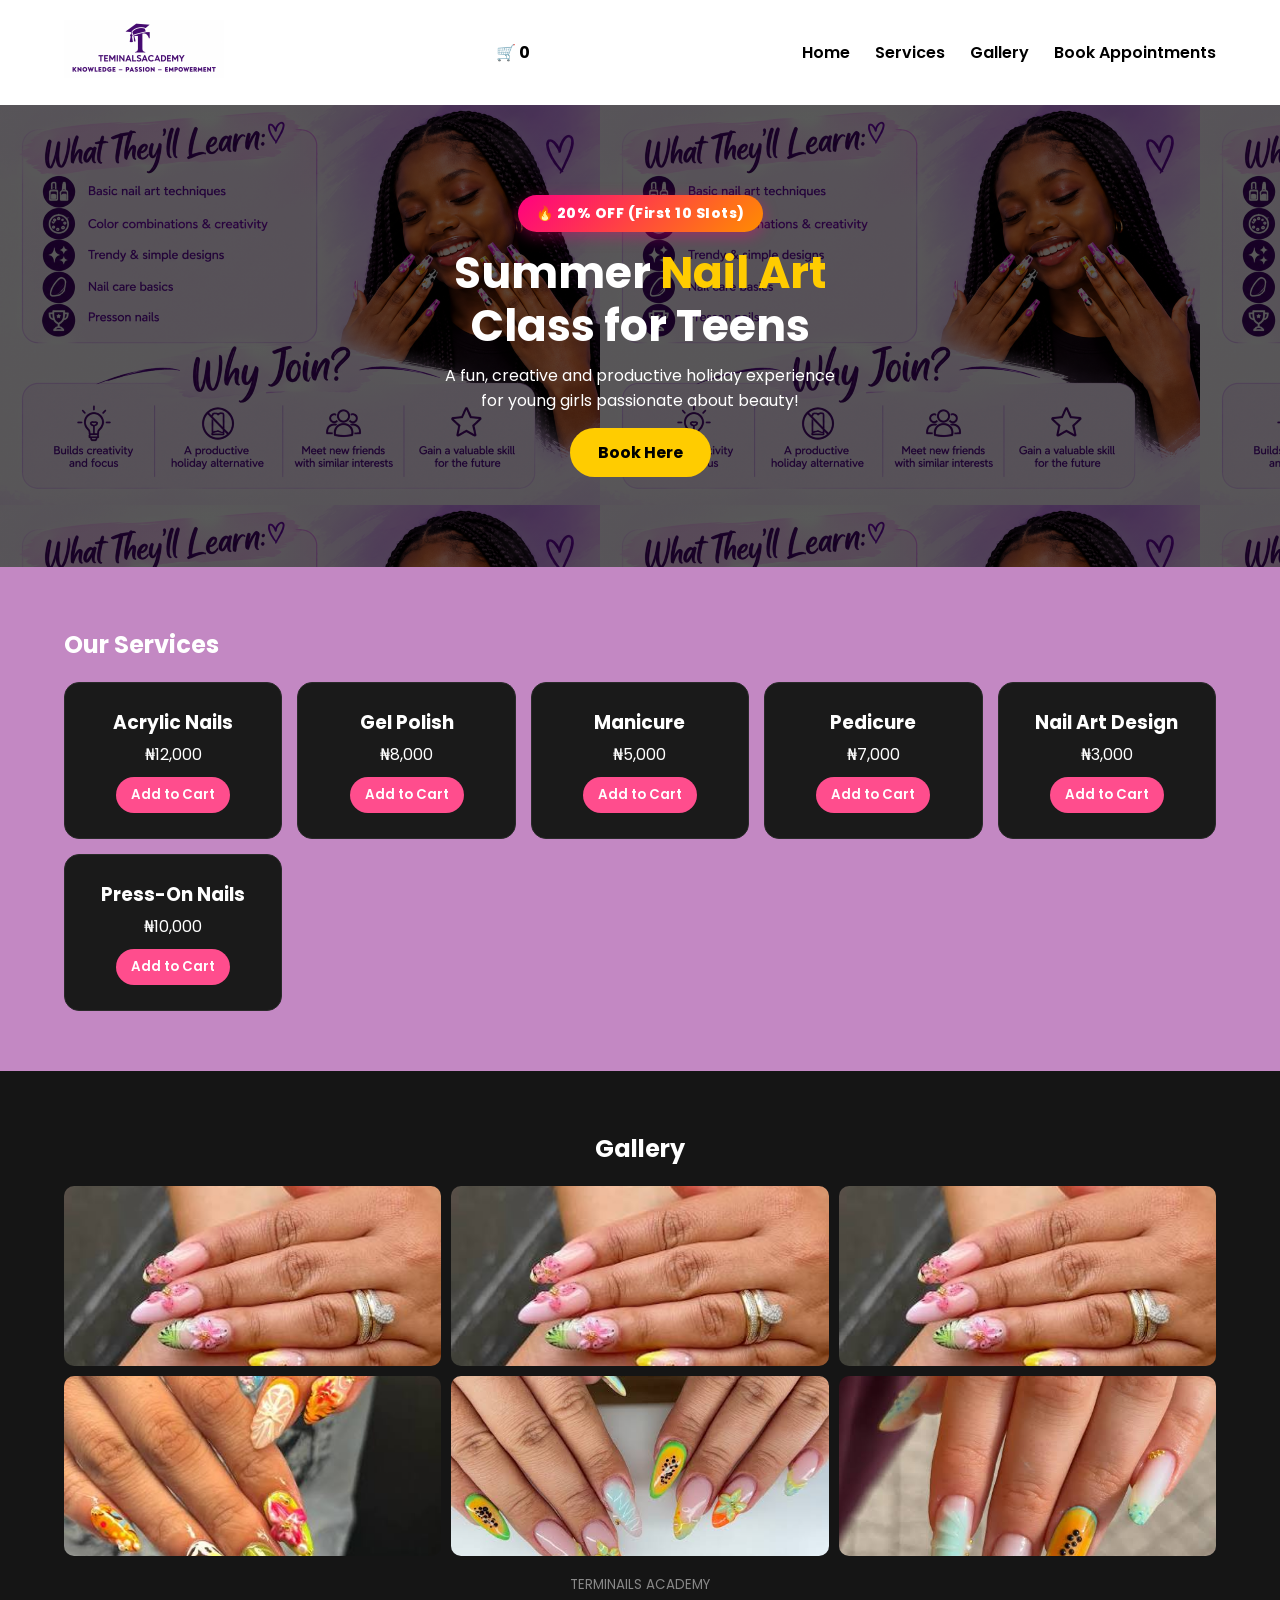
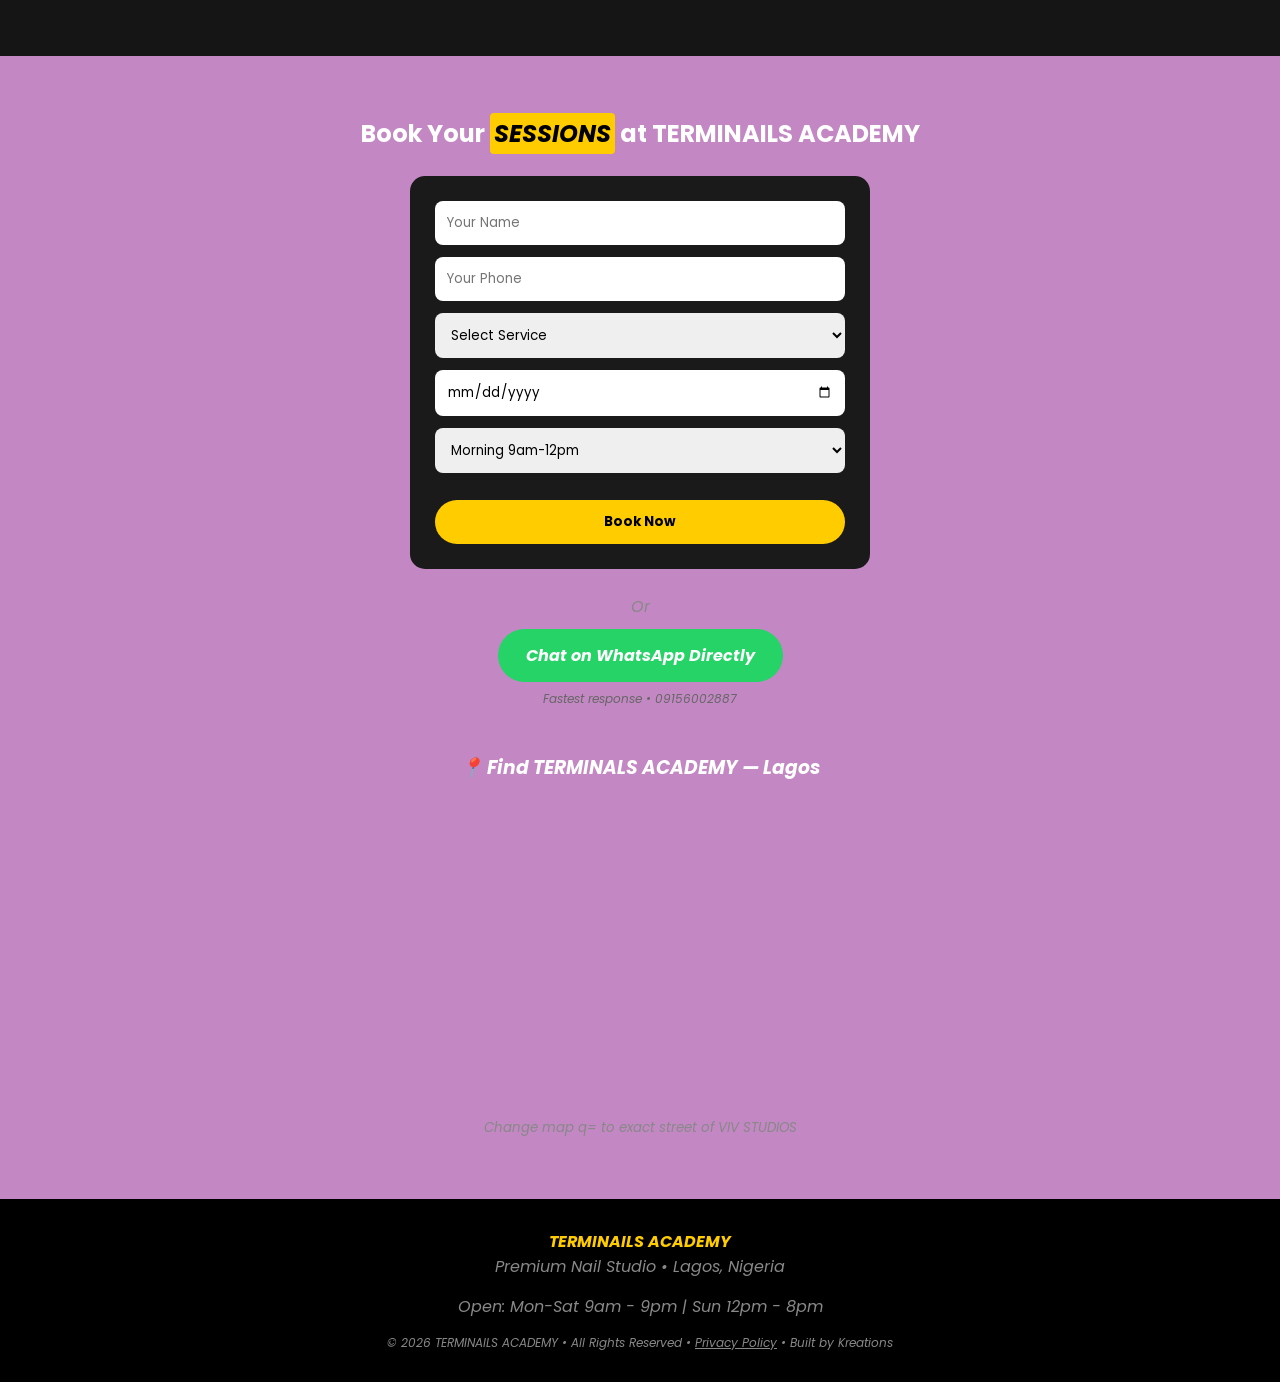
==== index.html @ fce52973 "First commit for termdesal" ====
<!DOCTYPE html>
<html lang="en">
<head>
<meta charset="UTF-8">
<meta name="viewport" content="width=device-width, initial-scale=1.0">
<title>TERMINAILS ACADEMY | Premium Nail Studio in Lagos</title>
<meta name="description" content="TERMINAILS ACADEMY - Premium nail services in Lagos. Book your session on WhatsApp now. 09156002887">
<link href="https://fonts.googleapis.com/css2?family=Poppins:wght@400;600;700&display=swap" rel="stylesheet">
<link rel="stylesheet" href="style.css">
</head>

<body>
  <nav>
  <div><img src="images/logo-160x58.png" alt=""></div>
  <div style="display:flex; align-items:center; gap:15px;">
    <div id="cart-icon" onclick="openCart()" style="cursor:pointer; color:#000; font-weight:700;">
      🛒 <span id="cart-count">0</span>
    </div>
    <div class="hamburger" onclick="toggleMenu()">☰</div>
  </div>
  <ul class="nav-links" id="navLinks">
    <li><a href="#home">Home</a></li>
    <li><a href="#services">Services</a></li>
    <li><a href="#gallery">Gallery</a></li>
    <li><a href="#book">Book Appointments</a></li>
  </ul>
</nav>

<div class="hero" id="home">
  <div class="discount-badge">
  🔥 20% OFF (First 10 Slots)
</div>
  <h1>Summer <span>Nail Art</span><br>Class for Teens</h1>
  <p>A fun, creative and productive holiday experience <br> for young girls passionate about beauty!</p>
  <a href="#book" class="btn">Book Here</a>
</div>

<section class="services" id="services">
  <h2>Our Services</h2>
  <div class="service-grid">

    <div class="card">
      <h3>Acrylic Nails</h3>
      <p>₦12,000</p>
      <button onclick="addToCart('Acrylic Nails', 12000)">Add to Cart</button>
    </div>

    <div class="card">
      <h3>Gel Polish</h3>
      <p>₦8,000</p>
      <button onclick="addToCart('Gel Polish', 8000)">Add to Cart</button>
    </div>

    <div class="card">
      <h3>Manicure</h3>
      <p>₦5,000</p>
      <button onclick="addToCart('Manicure', 5000)">Add to Cart</button>
    </div>

    <div class="card">
      <h3>Pedicure</h3>
      <p>₦7,000</p>
      <button onclick="addToCart('Pedicure', 7000)">Add to Cart</button>
    </div>

    <div class="card">
      <h3>Nail Art Design</h3>
      <p>₦3,000</p>
      <button onclick="addToCart('Nail Art', 3000)">Add to Cart</button>
    </div>

    <div class="card">
      <h3>Press-On Nails</h3>
      <p>₦10,000</p>
      <button onclick="addToCart('Press-On Nails', 10000)">Add to Cart</button>
    </div>

  </div>
</section>

<!-- CART POPUP -->
<div id="cart-popup">
  <div class="cart-box">
    <h3>🛒 Your Booking</h3>
    <div id="cart-items"></div>
    <hr>
    <p><strong>Total: ₦<span id="cart-total">0</span></strong></p>
    <button class="checkout-btn" onclick="checkout()">Checkout on WhatsApp</button>
    <button class="close-btn" onclick="closeCart()">Continue Shopping</button>
  </div>
</div>



<section id="gallery" style="background:#151515">
  <h2 style="text-align:center">Gallery</h2>
  <div class="gallery" style="margin-top:20px">
    <img src="images/images (3).jpeg" alt="cut">
    <img src="images/images (3).jpeg" alt="cut">
    <img src="images/images (3).jpeg" alt="cut">
    <img src="images/images (4).jpeg" alt="cut">
    <img src="images/images (5).jpeg" alt="cut">
    <img src="images/images (6).jpeg" alt="cut">
  </div>
  <p style="text-align:center;margin-top:15px;color:#888"><small>TERMINAILS ACADEMY</small></p>
</section>

<section id="book">
  <h2 style="text-align:center">Book Your <span>SESSIONS</span> at TERMINAILS ACADEMY</h2><i>
  <form id="bookingForm" action="https://formspree.io/f/mrpbqwgw" method="POST">
 <input type="text" name="name" id="name" placeholder="Your Name" required>
 <input type="tel" name="phone" id="phone" placeholder="Your Phone" required>
 <select name="service" id="service" required>
  <option value="">Select Service</option>
  <option>Simple  Design- ₦5000</option>
  <option>Nail Care- ₦4000</option>
  <option>Press-on Nails - ₦6000</option>
  <option>Complete Package - ₦8000</option>
 </select>
 <input type="date" name="date" id="date" required>
 <select name="time" id="time">
  <option>Morning 9am-12pm</option>
  <option>Afternoon 12pm-4pm</option>
  <option>Evening 4pm-9pm</option>
 </select>

 <!-- Formspree helpers -->
 <input type="hidden" name="_subject" value="New VIV STUDIOS Booking!">
 <input type="text" name="_gotcha" style="display:none">

 <button class="btn" type="submit" id="bookBtn">Book Now</button>
 <p id="formStatus" style="text-align:center;margin-top:10px;display:none"></p>
</form>

<div style="text-align:center; margin-top:20px">
  <p style="color:#888; margin-bottom:10px">Or</p>
  <a id="waDirect" href="https://wa.me/2349156002887?text=Hi%20TERMINAILS%20ACADEMY!%20I%20want%20to%20book%20a%20nail%20session"
    target="_blank"
    style="display:inline-block; background:#25D366; color:#fff; padding:14px 28px; border-radius:30px; font-weight:700; text-decoration:none;">
    Chat on WhatsApp Directly
  </a>
  <p style="color:#666; font-size:12px; margin-top:8px">Fastest response • 09156002887</p>
</div>

  <div style="margin-top:45px">
  <h3 style="text-align:center;margin-bottom:15px">📍 Find TERMINALS ACADEMY — Lagos</h3>
  <iframe src="https://maps.google.com/maps?q=Lagos%20Nigeria&t=&z=13&ie=UTF8&iwloc=&output=embed" width="100%" height="300" style="border:0;border-radius:15px" loading="lazy"></iframe>
  <p style="text-align:center;margin-top:10px;color:#888"><small>Change map q= to exact street of VIV STUDIOS</small></p>
  </div>
</section>

<footer>
  <p style="color:#ffcc00;font-weight:700">TERMINAILS ACADEMY</p>
  <p>Premium Nail Studio • Lagos, Nigeria</p>
  <p style="margin-top:15px">Open: Mon-Sat 9am - 9pm | Sun 12pm - 8pm</p>
  <p style="margin-top:15px;font-size:12px">
© <span id="year"></span> TERMINAILS ACADEMY • All Rights Reserved • 
<a href="#" style="color:#888">Privacy Policy</a> • Built by Kreations
</p>
</footer>


<script>
function toggleMenu(){
  document.getElementById('navLinks').classList.toggle('active');
}
document.querySelectorAll('.nav-links a').forEach(link => {
  link.addEventListener('click', () => {
    document.getElementById('navLinks').classList.remove('active');
  });
});

// YEAR
document.getElementById('year').textContent = new Date().getFullYear();

// FORM
const bookingForm = document.getElementById('bookingForm');
const status = document.getElementById('formStatus');
if(bookingForm){
  bookingForm.addEventListener("submit", async (e) => {
   e.preventDefault();
   let btn = document.getElementById('bookBtn');
   btn.textContent = "Sending...";
   btn.disabled = true;
   status.style.display = "block";
   status.textContent = "Sending your booking...";
   try {
    let data = new FormData(bookingForm);
    let res = await fetch(bookingForm.action, {method:'POST', body:data, headers:{'Accept':'application/json'}});
     if(res.ok){
       status.style.color = "#00ff88";
       status.textContent = "✅ Booking sent! We will contact you shortly.";
      bookingForm.reset();
     } else {
       status.style.color = "red";
       status.textContent = "❌ Oops, failed. WhatsApp us: 09156002887";
     }
   } catch(err) {
     status.style.color = "red";
     status.textContent = "❌ Network error. WhatsApp us: 09156002887";
   }
   btn.textContent = "Book Now";
   btn.disabled = false;
  });
}

// WA SMART BTN
document.getElementById('waDirect')?.addEventListener('click', function(){
  let name = document.getElementById('name')?.value || "Someone";
  let service = document.getElementById('service')?.value || "nail session";
  let date = document.getElementById('date')?.value || "";
  let text = `Hi TERMINAILS ACADEMY! I'm ${name}, I want to book ${service} ${date? 'on '+date : ''}`;
  this.href = `https://wa.me/2349156002887?text=${encodeURIComponent(text)}`;
});

// CART - FIXED
let cart = JSON.parse(localStorage.getItem('cart')) || [];

function addToCart(name, price) {
  let existing = cart.find(item => item.name === name);
  if (existing) existing.qty += 1;
  else cart.push({name, price, qty: 1});
  localStorage.setItem('cart', JSON.stringify(cart));
  updateCart();
  openCart();
}

function updateCart() {
  const countEl = document.getElementById('cart-count');
  const itemsEl = document.getElementById('cart-items');
  const totalEl = document.getElementById('cart-total');
  let totalCount = cart.reduce((sum, item) => sum + item.qty, 0);
  if(countEl) countEl.innerText = totalCount;
  let total = 0;
  let html = "";
  cart.forEach((item, index) => {
    total += item.price * item.qty;
    html += `<p style="color:#000; display:flex; justify-content:space-between; margin:10px 0;">
      <span>${item.name} (₦${item.price})</span>
      <span>
        <button onclick="changeQty(${index}, -1)">-</button> ${item.qty} <button onclick="changeQty(${index}, 1)">+</button>
        <button onclick="removeItem(${index})" style="margin-left:8px;background:red;color:white;border:none;padding:2px 8px;border-radius:10px;">x</button>
      </span></p>`;
  });
  if(itemsEl) itemsEl.innerHTML = html || "<p style='color:#888'>Cart empty</p>";
  if(totalEl) totalEl.innerText = total.toLocaleString();
}

function changeQty(i, delta){
  cart[i].qty += delta;
  if(cart[i].qty <= 0) cart.splice(i,1);
  localStorage.setItem('cart', JSON.stringify(cart));
  updateCart();
}
function removeItem(i){
  cart.splice(i,1);
  localStorage.setItem('cart', JSON.stringify(cart));
  updateCart();
}
function openCart(){
  document.getElementById('cart-popup').style.display = 'flex'; // FIXED ID
}
function closeCart(){
  document.getElementById('cart-popup').style.display = 'none';
}
function checkout(){
  if(cart.length === 0) return alert("Cart empty");
  let msg = "Hi TERMINAILS ACADEMY! I want to book:\n";
  cart.forEach(item => { msg += `- ${item.name} x${item.qty} = ₦${item.price*item.qty}\n`; });
  let total = cart.reduce((s,i)=> s + i.price*i.qty, 0);
  msg += `\nTotal: ₦${total}\nPlease confirm availability.`;
  window.open(`https://wa.me/2349156002887?text=${encodeURIComponent(msg)}`, '_blank');
}

updateCart(); // load on start

// Close cart if click outside
document.getElementById('cart-popup')?.addEventListener('click', (e)=>{
  if(e.target.id === 'cart-popup') closeCart();
});
</script>
</body>
</html>
---- style.css ----
*{
  margin:0; padding:0; box-sizing:border-box;
  font-family:'Poppins',sans-serif;
}
body{
  background:#0f0f0f; /* clean luxury black, not purple */
  color:#fff;
}
nav{
  display:flex; justify-content:space-between; align-items:center;
  padding:20px 5%; background:#fff;
  position:sticky; top:0; z-index:100;
}
.nav-links{
  display:flex; gap:25px; list-style:none;
}
.nav-links a{ color:#000; text-decoration:none; font-weight:600; }
.hamburger{ display:none; font-size:28px; cursor:pointer; color:#000; }

.hero{
  padding:90px 5%; text-align:center;
  background:linear-gradient(rgba(0,0,0,.65),rgba(0,0,0,.65)),url('images/background-600.png') center;
}
.hero h1{ font-size:44px; line-height:1.2; margin-bottom:10px; }
.hero span{ color:#ffcc00; }
.btn{
  background:#ffcc00; color:#000; padding:12px 28px;
  border:none; border-radius:30px; font-weight:700; cursor:pointer;
  display:inline-block; margin-top:15px; text-decoration:none;
}
section{ padding:60px 5%; }

.service-grid{ 
  display:grid; grid-template-columns:repeat(auto-fit,minmax(200px,1fr)); 
  gap:15px; margin-top:20px;
}
.card{
  background:#1a1a1a; padding:25px; border-radius:15px;
  text-align:center; border:1px solid #2a2a2a;
}
.card h3{ margin-bottom:5px; }
.card button{
  background:#ff4d8d; color:white; border:none;
  padding:8px 15px; border-radius:20px; cursor:pointer; margin-top:10px; font-weight:600;
}

.gallery{
  display:grid; grid-template-columns:repeat(3,1fr); gap:10px; margin-top:20px;
}
.gallery img{ width:100%; height:180px; object-fit:cover; border-radius:10px; }

#book h2 span{ font-style:italic; background:#ffcc00; color:#000; padding:4px 8px; border-radius:4px; }
form{
  display:flex; flex-direction:column; gap:12px;
  max-width:460px; margin:25px auto;
  background:#1a1a1a; padding:25px; border-radius:15px;
}
input,select{ padding:12px; border-radius:8px; border:none; outline:none; }

footer{ background:#000; text-align:center; padding:30px; color:#888; }

.discount-badge{
  display:inline-block; background:linear-gradient(135deg,#ff0080,#ff8c00);
  color:#fff; padding:8px 18px; border-radius:30px; font-weight:800; font-size:14px;
  margin-bottom:15px; animation:pulse 1.5s infinite;
  box-shadow:0 4px 15px rgba(255,0,128,0.4);
}
@keyframes pulse{ 0%{transform:scale(1)} 50%{transform:scale(1.07)} 100%{transform:scale(1)} }

/* CART - SINGLE DEFINITION */
#cart-popup{
  display:none; position:fixed; top:0; left:0; width:100%; height:100%;
  background:rgba(0,0,0,0.6); z-index:9999;
  justify-content:center; align-items:center;
}
.cart-box{
  background:#fff; padding:25px; border-radius:15px; width:90%; max-width:400px; color:#000;
}
.checkout-btn{ width:100%; background:#25D366; color:white; border:none; padding:12px; border-radius:8px; margin-top:10px; font-weight:700; cursor:pointer; }
.close-btn{ width:100%; background:#ddd; border:none; padding:10px; border-radius:8px; margin-top:8px; cursor:pointer; }

@media(max-width:768px){
  .nav-links{
    display:none; flex-direction:column; position:absolute; top:70px; right:5%;
    background:#111; padding:20px; border-radius:12px; width:200px;
    box-shadow:0 10px 30px rgba(0,0,0,.5)
  }
  .nav-links.active{ display:flex; }
  .nav-links a{ color:white; }
  .hamburger{ display:block; }
  .gallery{ grid-template-columns:repeat(2,1fr); }
  .hero{ background:linear-gradient(rgba(0,0,0,.75),rgba(0,0,0,.75)), url('images/background-200.png') center/cover; }
  .hero h1{ font-size:32px; }
  .hero p{ font-size:12px; }
}*{
  margin:0;
  padding:0;
  box-sizing:border-box;
  font-family:'Poppins',sans-serif;
}

body{
  background: rgba(128, 0, 128, 0.466);
  color:#fff;
}

nav{
  display:flex;
  justify-content:space-between;
  align-items:center;padding:20px 5%;
  background:#fff;
  position:sticky;top:0;
  z-index:100;
}

nav a{
  color: #000;

}

.logo{
  font-weight:700;
  font-size:22px;
  color:#ffcc00;
  letter-spacing:1px;
}

.nav-links{
  display:flex;
  gap:25px;
  list-style:none;
}
.nav-links a{
  color:#000;
  text-decoration:none;
}

.hamburger{
  display:none;
  font-size:28px;
  cursor:pointer;
}

.hero{
  padding:90px 5%;
  text-align:center;
  background:linear-gradient(rgba(0,0,0,.65),rgba(0,0,0,.65)),url('images/background-600.png');
}

.hero h1{
  font-size:44px;
  margin-bottom:10px;
  line-height:1.2;
}

.hero span{
  color:#ffcc00;
}

.btn{
  background:#ffcc00;
  color:#000;padding:12px 28px;
  border:none;border-radius:30px;
  font-weight:700;cursor:pointer;
  text-decoration:none;display:inline-block;
  margin-top:15px;
}

section{
  padding:60px 5%;
}

.grid{
  display:grid;
  grid-template-columns:repeat(auto-fit,minmax(240px,1fr));
  gap:20px;
  margin-top:20px;
}

.card{
  background:#1a1a1a;
  padding:25px;border-radius:15px;
  text-align:center;
  border:1px solid #2a2a2a;
}

.card h3{
  margin-bottom:5px;
}

.gallery{
  display:grid;
  grid-template-columns:repeat(3,1fr);gap:10px;
}

.gallery img{
  width:100%;
  height:180px;
  object-fit:cover;
  border-radius:10px;
}

#book h2 span{
  font-style: italic;
  background: #ffcc00;
  padding: 4px;
  border-radius: 4px;
}

form{
  display:flex;
  flex-direction:column;
  gap:12px;max-width:460px;
  margin:25px auto;
  background:#1a1a1a;
  padding:25px;
  border-radius:15px;
}

input,select{
  padding:12px;
  border-radius:8px;
  border:none;outline:none;
}

footer{
  background:#000;
  text-align:center;
  padding:30px;color:#888;
}

@media(max-width:768px){
  .nav-links{
    display:none;
    flex-direction:column;
    position:absolute;
    top:70px;
    right:5%;
    background:#111;
    padding:20px;
    border-radius:12px;
    width:200px;
    box-shadow:0 10px 30px rgba(0,0,0,.5)}
    .nav-links.active{
      display:flex;
    }
    .nav-links a{
      color: white;
    }
    .hamburger{
      display:block;
      color: black;
    }
    .gallery{
      grid-template-columns:repeat(2,1fr);
    }
    .hero{
      background: linear-gradient(rgba(0,0,0,.75),rgba(0,0,0,.75)), url(images/background-200.png);
    } 
    .hero h1{
      font-size:32px;
    }
    .hero p{
      font-size: 12px;
    }
  }

  .discount-badge {
  display: inline-block;
  background: linear-gradient(135deg, #ff0080, #ff8c00);
  color: #fff;
  padding: 8px 18px;
  border-radius: 30px;
  font-weight: 800;
  font-size: 14px;
  letter-spacing: 0.5px;
  margin-bottom: 15px;
  animation: pulse 1.5s infinite;
  box-shadow: 0 4px 15px rgba(255,0,128,0.4);
}

@keyframes pulse {
  0% { transform: scale(1); }
  50% { transform: scale(1.07); }
  100% { transform: scale(1); }
}
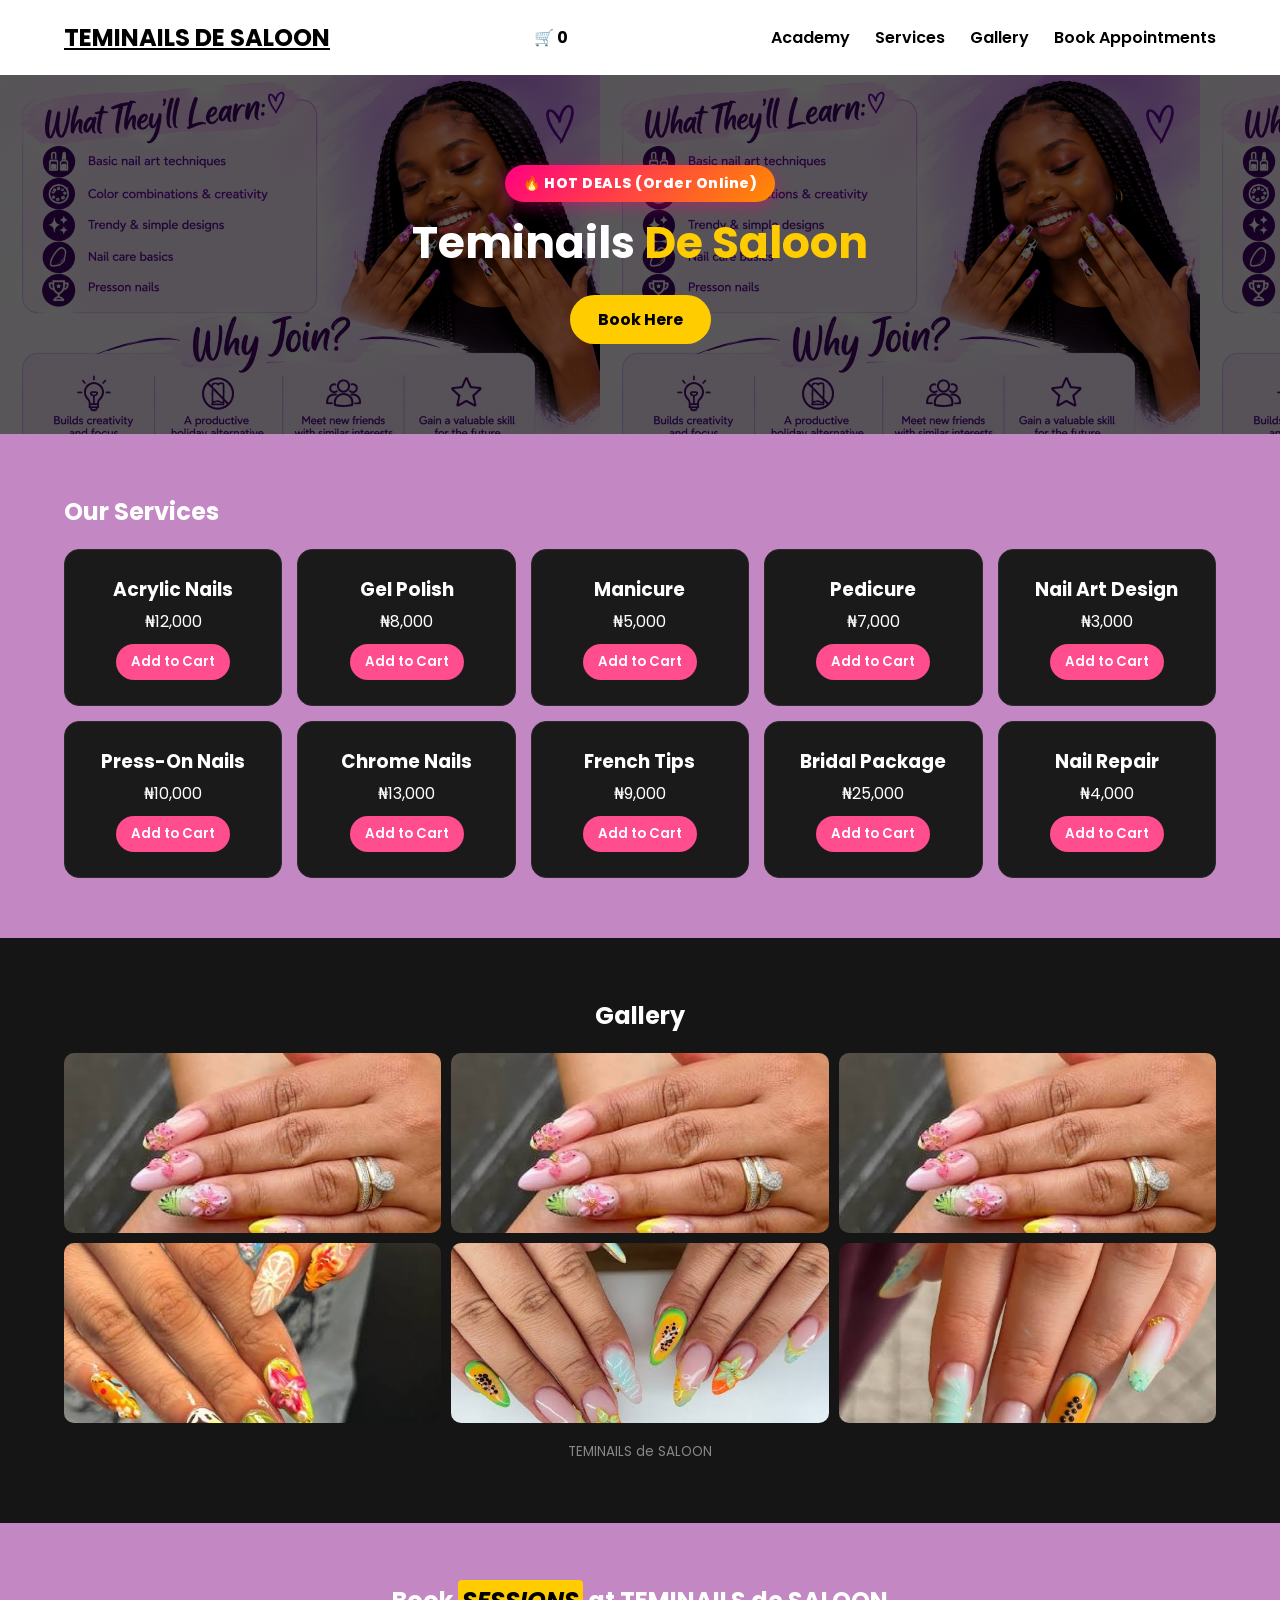
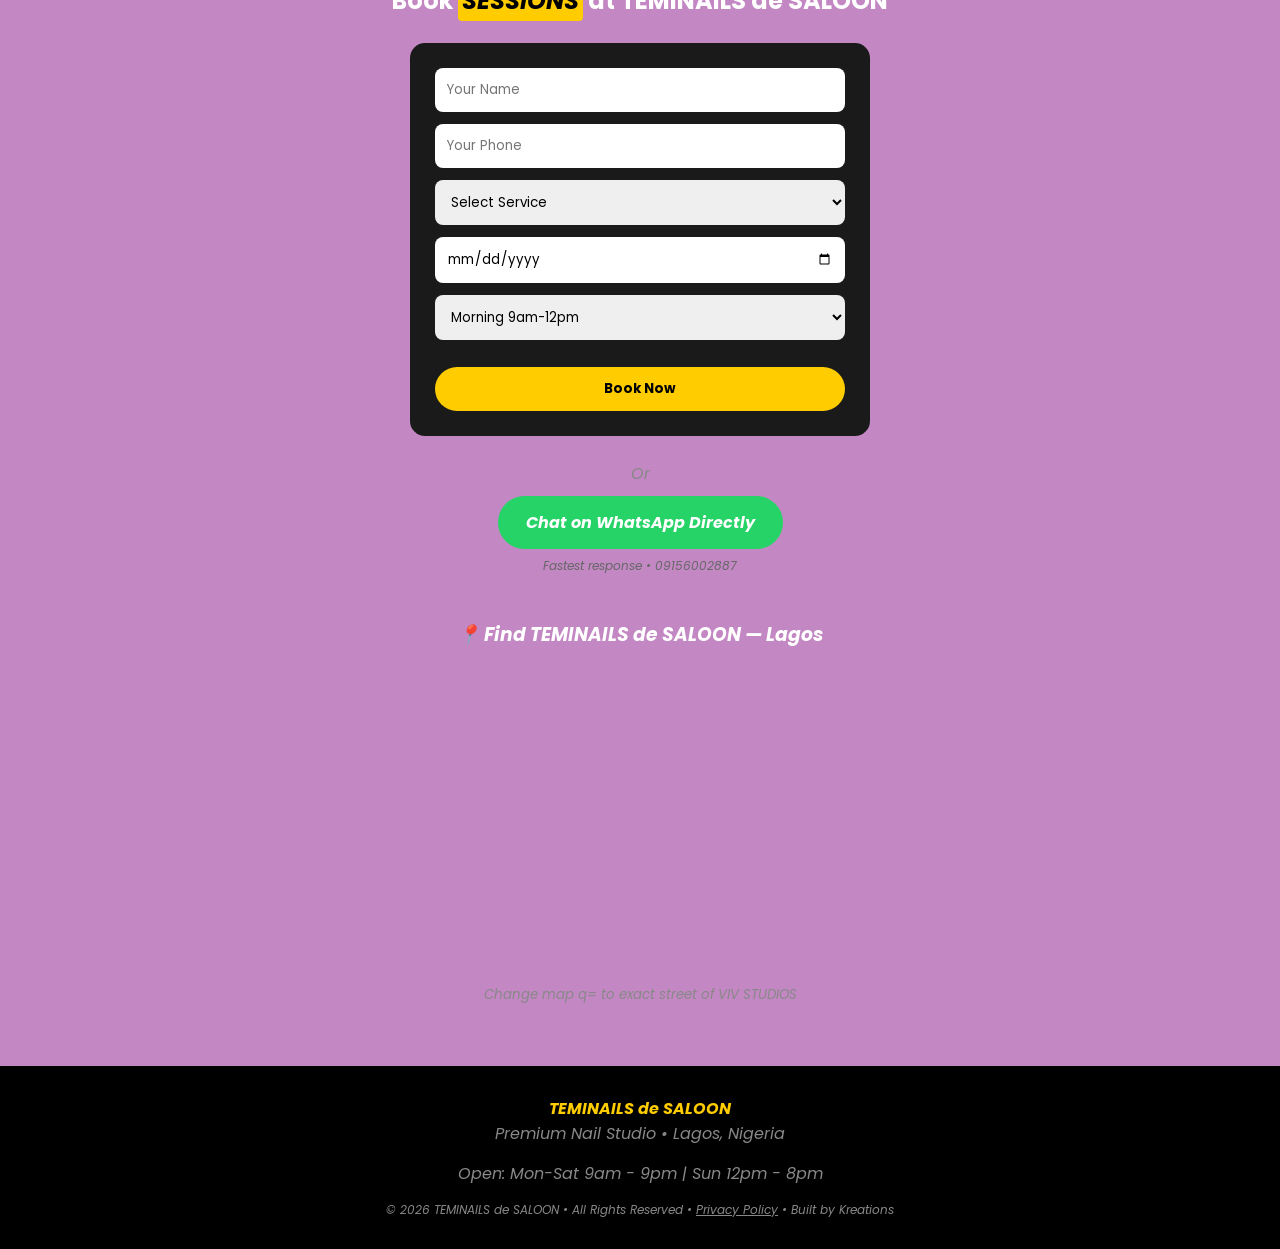
==== commit 13e7f6b3: "fix cart bug and rename to teminails and fix service grid" ====
--- a/index.html
+++ b/index.html
@@ -1,84 +1,55 @@
 <!DOCTYPE html>
 <html lang="en">
 <head>
-<meta charset="UTF-8">
-<meta name="viewport" content="width=device-width, initial-scale=1.0">
-<title>TERMINAILS ACADEMY | Premium Nail Studio in Lagos</title>
-<meta name="description" content="TERMINAILS ACADEMY - Premium nail services in Lagos. Book your session on WhatsApp now. 09156002887">
-<link href="https://fonts.googleapis.com/css2?family=Poppins:wght@400;600;700&display=swap" rel="stylesheet">
-<link rel="stylesheet" href="style.css">
+  <meta charset="UTF-8">
+  <meta name="viewport" content="width=device-width, initial-scale=1.0">
+  <title>Teminails de Saloon</title>
+  <meta name="description" content="TEMINAILS de SALOON - Premium nail services in Lagos. Book your session on WhatsApp now">
+  <link rel="stylesheet" href="style.css">
+  <link href="https://fonts.googleapis.com/css2?family=Poppins:wght@400;600;700&display=swap" rel="stylesheet">
 </head>
-
 <body>
   <nav>
-  <div><img src="images/logo-160x58.png" alt=""></div>
-  <div style="display:flex; align-items:center; gap:15px;">
-    <div id="cart-icon" onclick="openCart()" style="cursor:pointer; color:#000; font-weight:700;">
-      🛒 <span id="cart-count">0</span>
+    <div><a href="index.html"><h2>TEMINAILS DE SALOON</h2></a></div>
+    <div style="display:flex; align-items:center; gap:15px;">
+      <div id="cart-icon" onclick="openCart()" style="cursor:pointer; color:#000; font-weight:700;">
+        🛒 <span id="cart-count">0</span>
+      </div>
+      <div class="hamburger" onclick="toggleMenu()">☰</div>
     </div>
-    <div class="hamburger" onclick="toggleMenu()">☰</div>
-  </div>
-  <ul class="nav-links" id="navLinks">
-    <li><a href="#home">Home</a></li>
-    <li><a href="#services">Services</a></li>
-    <li><a href="#gallery">Gallery</a></li>
-    <li><a href="#book">Book Appointments</a></li>
-  </ul>
-</nav>
-
-<div class="hero" id="home">
-  <div class="discount-badge">
-  🔥 20% OFF (First 10 Slots)
-</div>
-  <h1>Summer <span>Nail Art</span><br>Class for Teens</h1>
-  <p>A fun, creative and productive holiday experience <br> for young girls passionate about beauty!</p>
-  <a href="#book" class="btn">Book Here</a>
-</div>
+    <ul class="nav-links" id="navLinks">
+      <li><a href="academy.html">Academy</a></li>
+      <li><a href="#services">Services</a></li>
+      <li><a href="#gallery">Gallery</a></li>
+      <li><a href="#book">Book Appointments</a></li>
+    </ul>
+  </nav>
+
+  <div class="hero" id="home">
+    <div class="discount-badge">
+      🔥 HOT DEALS (Order Online)
+    </div>
+    <h1>Teminails <span>De Saloon</span></h1>
+    <!-- <p>Lorem ipsum dolor sit amet consectetur adipisicing elit. Porro, a culpa dolorem non ea accusantium iusto consequuntur molestiae, eligendi quos dolor mollitia incidunt numquam esse totam suscipit voluptatum dicta vel.</p> -->
+    <a href="#book" class="btn">Book Here</a>
+  </div>
 
 <section class="services" id="services">
   <h2>Our Services</h2>
-  <div class="service-grid">
-
-    <div class="card">
-      <h3>Acrylic Nails</h3>
-      <p>₦12,000</p>
-      <button onclick="addToCart('Acrylic Nails', 12000)">Add to Cart</button>
+    <div class="service-grid">
+        <div class="card"><h3>Acrylic Nails</h3><p>₦12,000</p><button onclick="addToCart('Acrylic Nails', 12000)">Add to Cart</button></div>
+        <div class="card"><h3>Gel Polish</h3><p>₦8,000</p><button onclick="addToCart('Gel Polish', 8000)">Add to Cart</button></div>
+        <div class="card"><h3>Manicure</h3><p>₦5,000</p><button onclick="addToCart('Manicure', 5000)">Add to Cart</button></div>
+        <div class="card"><h3>Pedicure</h3><p>₦7,000</p><button onclick="addToCart('Pedicure', 7000)">Add to Cart</button></div>
+        <div class="card"><h3>Nail Art Design</h3><p>₦3,000</p><button onclick="addToCart('Nail Art Design', 3000)">Add to Cart</button></div>
+        <div class="card"><h3>Press-On Nails</h3><p>₦10,000</p><button onclick="addToCart('Press-On Nails', 10000)">Add to Cart</button></div>
+        <div class="card"><h3>Chrome Nails</h3><p>₦13,000</p><button onclick="addToCart('Chrome Nails', 13000)">Add to Cart</button></div>
+        <div class="card"><h3>French Tips</h3><p>₦9,000</p><button onclick="addToCart('French Tips', 9000)">Add to Cart</button></div>
+        <div class="card"><h3>Bridal Package</h3><p>₦25,000</p><button onclick="addToCart('Bridal Package', 25000)">Add to Cart</button></div>
+        <div class="card"><h3>Nail Repair</h3><p>₦4,000</p><button onclick="addToCart('Nail Repair', 4000)">Add to Cart</button></div>
     </div>
-
-    <div class="card">
-      <h3>Gel Polish</h3>
-      <p>₦8,000</p>
-      <button onclick="addToCart('Gel Polish', 8000)">Add to Cart</button>
-    </div>
-
-    <div class="card">
-      <h3>Manicure</h3>
-      <p>₦5,000</p>
-      <button onclick="addToCart('Manicure', 5000)">Add to Cart</button>
-    </div>
-
-    <div class="card">
-      <h3>Pedicure</h3>
-      <p>₦7,000</p>
-      <button onclick="addToCart('Pedicure', 7000)">Add to Cart</button>
-    </div>
-
-    <div class="card">
-      <h3>Nail Art Design</h3>
-      <p>₦3,000</p>
-      <button onclick="addToCart('Nail Art', 3000)">Add to Cart</button>
-    </div>
-
-    <div class="card">
-      <h3>Press-On Nails</h3>
-      <p>₦10,000</p>
-      <button onclick="addToCart('Press-On Nails', 10000)">Add to Cart</button>
-    </div>
-
-  </div>
 </section>
 
-<!-- CART POPUP -->
 <div id="cart-popup">
   <div class="cart-box">
     <h3>🛒 Your Booking</h3>
@@ -95,18 +66,18 @@
 <section id="gallery" style="background:#151515">
   <h2 style="text-align:center">Gallery</h2>
   <div class="gallery" style="margin-top:20px">
-    <img src="images/images (3).jpeg" alt="cut">
-    <img src="images/images (3).jpeg" alt="cut">
-    <img src="images/images (3).jpeg" alt="cut">
-    <img src="images/images (4).jpeg" alt="cut">
-    <img src="images/images (5).jpeg" alt="cut">
-    <img src="images/images (6).jpeg" alt="cut">
-  </div>
-  <p style="text-align:center;margin-top:15px;color:#888"><small>TERMINAILS ACADEMY</small></p>
+    <img src="images/images3.jpeg" alt="">
+    <img src="images/images3.jpeg" alt="">
+    <img src="images/images3.jpeg" alt="">
+    <img src="images/images4.jpeg" alt="">
+    <img src="images/images5.jpeg" alt="">
+    <img src="images/images6.jpeg" alt="">
+  </div>
+  <p style="text-align:center;margin-top:15px;color:#888"><small>TEMINAILS de SALOON</small></p>
 </section>
 
 <section id="book">
-  <h2 style="text-align:center">Book Your <span>SESSIONS</span> at TERMINAILS ACADEMY</h2><i>
+  <h2 style="text-align:center">Book <span>SESSIONS</span> at TEMINAILS de SALOON</h2><i>
   <form id="bookingForm" action="https://formspree.io/f/mrpbqwgw" method="POST">
  <input type="text" name="name" id="name" placeholder="Your Name" required>
  <input type="tel" name="phone" id="phone" placeholder="Your Phone" required>
@@ -125,7 +96,7 @@
  </select>
 
  <!-- Formspree helpers -->
- <input type="hidden" name="_subject" value="New VIV STUDIOS Booking!">
+ <input type="hidden" name="_subject" value="New Teminails de Saloon Booking!">
  <input type="text" name="_gotcha" style="display:none">
 
  <button class="btn" type="submit" id="bookBtn">Book Now</button>
@@ -134,7 +105,7 @@
 
 <div style="text-align:center; margin-top:20px">
   <p style="color:#888; margin-bottom:10px">Or</p>
-  <a id="waDirect" href="https://wa.me/2349156002887?text=Hi%20TERMINAILS%20ACADEMY!%20I%20want%20to%20book%20a%20nail%20session"
+  <a id="waDirect" href="https://wa.me/2349156002887?text=Hi%20TEMINAILS%20ACADEMY!%20I%20want%20to%20book%20a%20nail%20session"
     target="_blank"
     style="display:inline-block; background:#25D366; color:#fff; padding:14px 28px; border-radius:30px; font-weight:700; text-decoration:none;">
     Chat on WhatsApp Directly
@@ -143,18 +114,18 @@
 </div>
 
   <div style="margin-top:45px">
-  <h3 style="text-align:center;margin-bottom:15px">📍 Find TERMINALS ACADEMY — Lagos</h3>
+  <h3 style="text-align:center;margin-bottom:15px">📍 Find TEMINAILS de SALOON — Lagos</h3>
   <iframe src="https://maps.google.com/maps?q=Lagos%20Nigeria&t=&z=13&ie=UTF8&iwloc=&output=embed" width="100%" height="300" style="border:0;border-radius:15px" loading="lazy"></iframe>
   <p style="text-align:center;margin-top:10px;color:#888"><small>Change map q= to exact street of VIV STUDIOS</small></p>
   </div>
 </section>
 
 <footer>
-  <p style="color:#ffcc00;font-weight:700">TERMINAILS ACADEMY</p>
+  <p style="color:#ffcc00;font-weight:700">TEMINAILS de SALOON</p>
   <p>Premium Nail Studio • Lagos, Nigeria</p>
   <p style="margin-top:15px">Open: Mon-Sat 9am - 9pm | Sun 12pm - 8pm</p>
   <p style="margin-top:15px;font-size:12px">
-© <span id="year"></span> TERMINAILS ACADEMY • All Rights Reserved • 
+© <span id="year"></span> TEMINAILS de SALOON • All Rights Reserved • 
 <a href="#" style="color:#888">Privacy Policy</a> • Built by Kreations
 </p>
 </footer>
@@ -209,18 +180,18 @@
   let name = document.getElementById('name')?.value || "Someone";
   let service = document.getElementById('service')?.value || "nail session";
   let date = document.getElementById('date')?.value || "";
-  let text = `Hi TERMINAILS ACADEMY! I'm ${name}, I want to book ${service} ${date? 'on '+date : ''}`;
+  let text = `Hi TEMINAILS ACADEMY! I'm ${name}, I want to book ${service} ${date? 'on '+date : ''}`;
   this.href = `https://wa.me/2349156002887?text=${encodeURIComponent(text)}`;
 });
 
 // CART - FIXED
-let cart = JSON.parse(localStorage.getItem('cart')) || [];
+let cart = JSON.parse(localStorage.getItem('teminails_salon_cart')) || [];
 
 function addToCart(name, price) {
   let existing = cart.find(item => item.name === name);
   if (existing) existing.qty += 1;
   else cart.push({name, price, qty: 1});
-  localStorage.setItem('cart', JSON.stringify(cart));
+  localStorage.setItem('teminails_salon_cart', JSON.stringify(cart));
   updateCart();
   openCart();
 }
@@ -249,36 +220,34 @@
 function changeQty(i, delta){
   cart[i].qty += delta;
   if(cart[i].qty <= 0) cart.splice(i,1);
-  localStorage.setItem('cart', JSON.stringify(cart));
+  localStorage.setItem('teminails_salon_cart', JSON.stringify(cart));
   updateCart();
 }
 function removeItem(i){
   cart.splice(i,1);
-  localStorage.setItem('cart', JSON.stringify(cart));
+  localStorage.setItem('teminails_salon_cart', JSON.stringify(cart));
   updateCart();
 }
 function openCart(){
-  document.getElementById('cart-popup').style.display = 'flex'; // FIXED ID
+  document.getElementById('cart-popup').style.display = 'flex';
 }
 function closeCart(){
   document.getElementById('cart-popup').style.display = 'none';
 }
 function checkout(){
   if(cart.length === 0) return alert("Cart empty");
-  let msg = "Hi TERMINAILS ACADEMY! I want to book:\n";
+  let msg = "Hi TEMINAILS DE SALOON! I want to book:\n";
   cart.forEach(item => { msg += `- ${item.name} x${item.qty} = ₦${item.price*item.qty}\n`; });
   let total = cart.reduce((s,i)=> s + i.price*i.qty, 0);
   msg += `\nTotal: ₦${total}\nPlease confirm availability.`;
   window.open(`https://wa.me/2349156002887?text=${encodeURIComponent(msg)}`, '_blank');
 }
 
-updateCart(); // load on start
-
-// Close cart if click outside
+updateCart();
+
 document.getElementById('cart-popup')?.addEventListener('click', (e)=>{
   if(e.target.id === 'cart-popup') closeCart();
 });
 </script>
 </body>
-</html>
-
+</html>
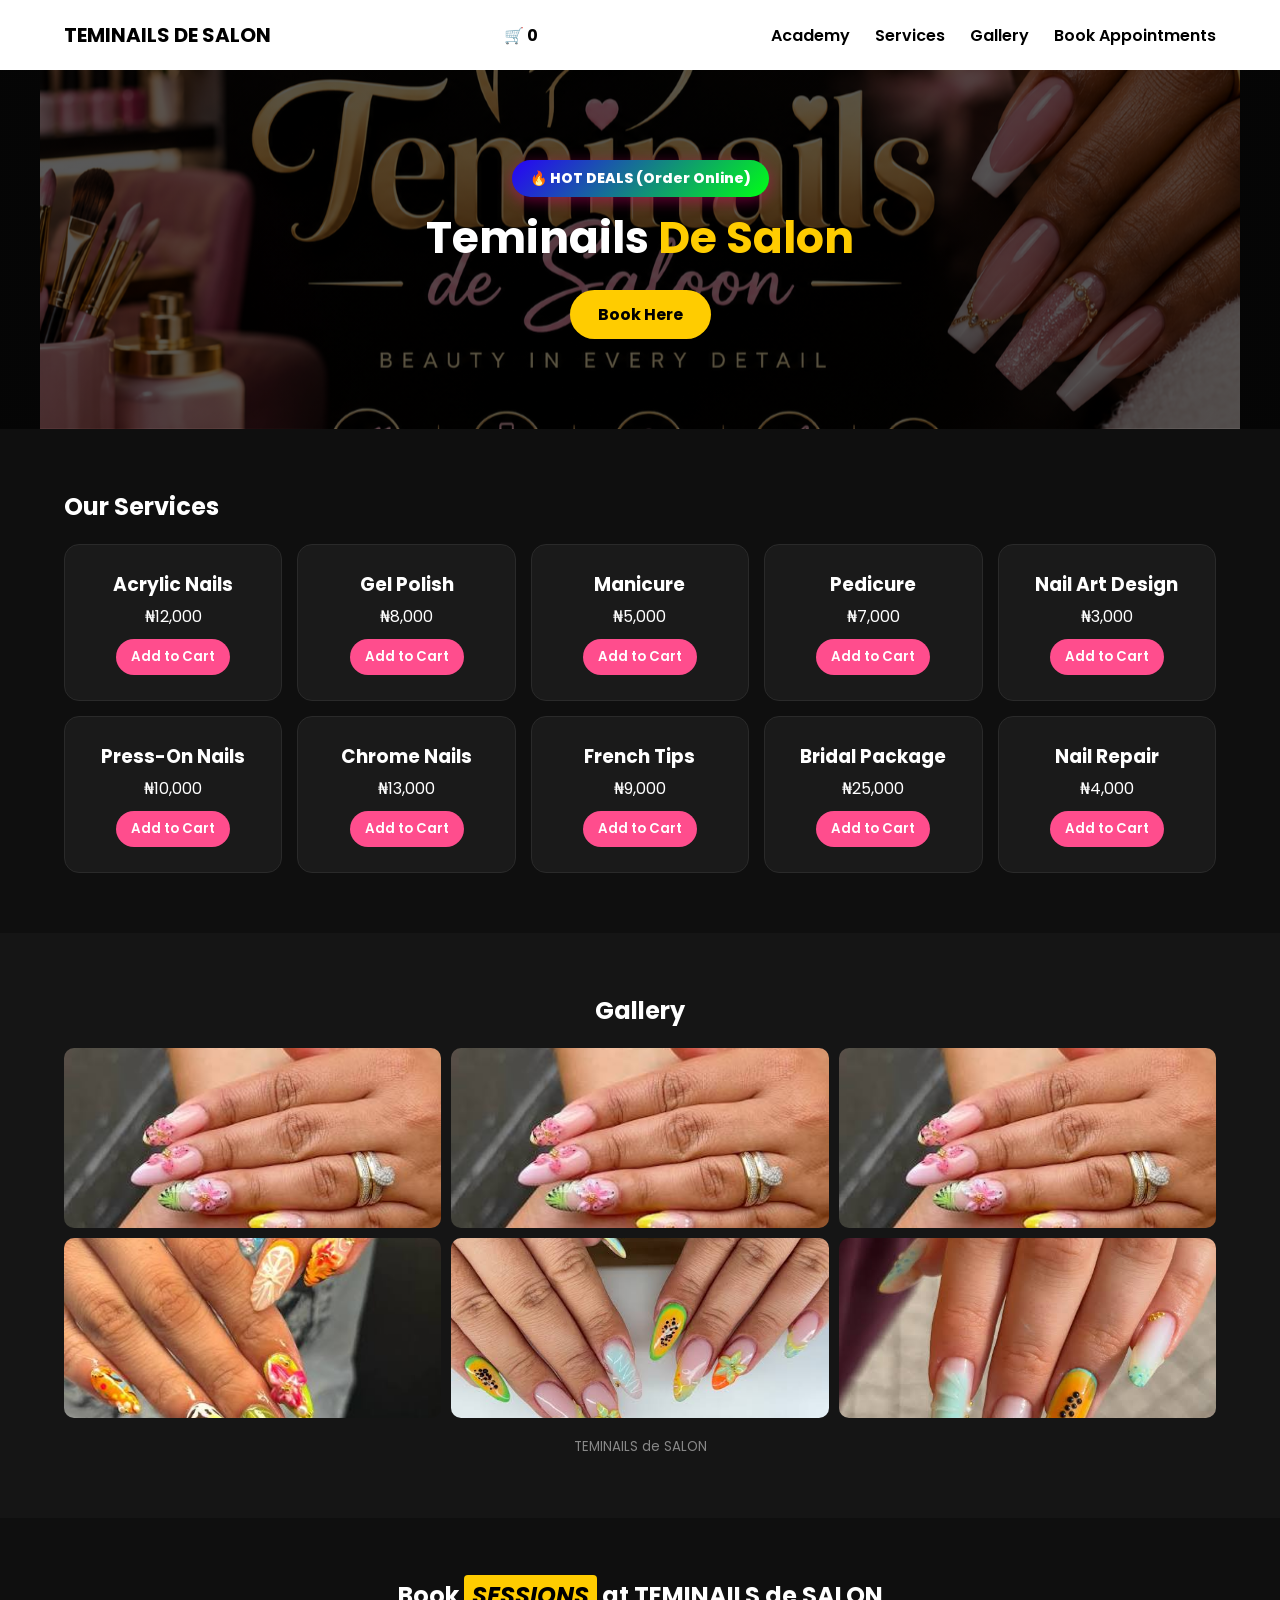
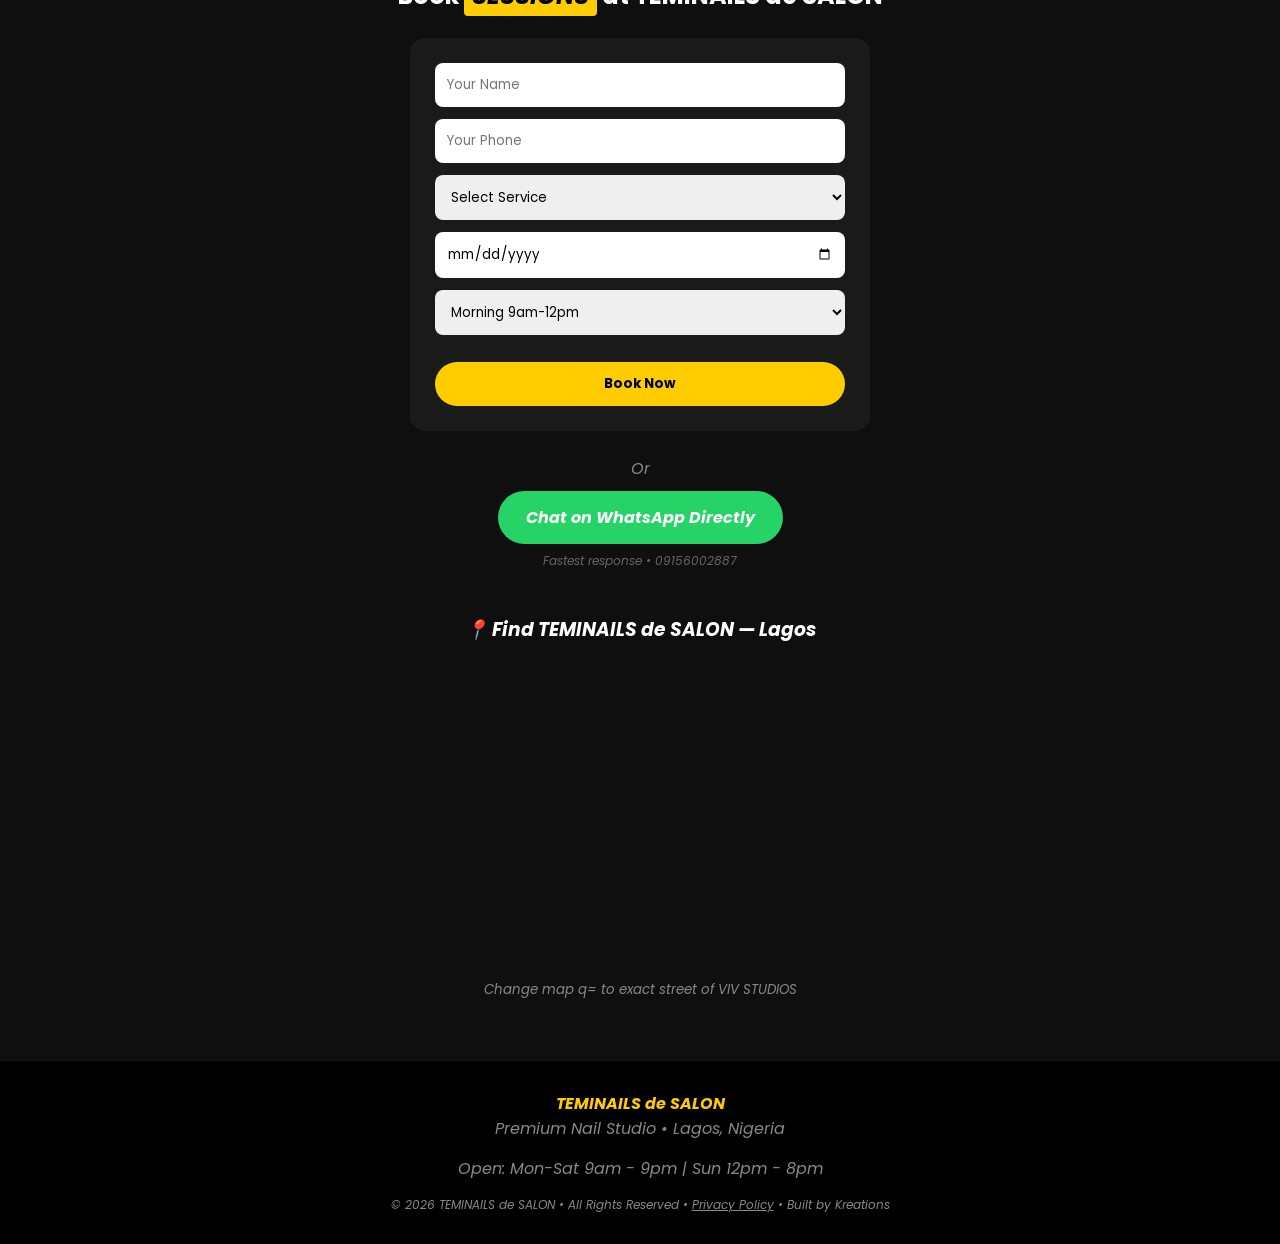
==== commit 92aea0ab: "mobile calender fix and typos corrected" ====
--- a/index.html
+++ b/index.html
@@ -3,14 +3,15 @@
 <head>
   <meta charset="UTF-8">
   <meta name="viewport" content="width=device-width, initial-scale=1.0">
-  <title>Teminails de Saloon</title>
-  <meta name="description" content="TEMINAILS de SALOON - Premium nail services in Lagos. Book your session on WhatsApp now">
+  <title>Teminails de Salon</title>
+  <meta name="description" content="TEMINAILS de SALON
+ - Premium nail services in Lagos. Book your session on WhatsApp now">
   <link rel="stylesheet" href="style.css">
   <link href="https://fonts.googleapis.com/css2?family=Poppins:wght@400;600;700&display=swap" rel="stylesheet">
 </head>
 <body>
   <nav>
-    <div><a href="index.html"><h2>TEMINAILS DE SALOON</h2></a></div>
+    <div><a href="index.html"><h2>TEMINAILS DE SALON</h2></a></div>
     <div style="display:flex; align-items:center; gap:15px;">
       <div id="cart-icon" onclick="openCart()" style="cursor:pointer; color:#000; font-weight:700;">
         🛒 <span id="cart-count">0</span>
@@ -29,7 +30,8 @@
     <div class="discount-badge">
       🔥 HOT DEALS (Order Online)
     </div>
-    <h1>Teminails <span>De Saloon</span></h1>
+    <h1>Teminails <span>De Salon
+</span></h1>
     <!-- <p>Lorem ipsum dolor sit amet consectetur adipisicing elit. Porro, a culpa dolorem non ea accusantium iusto consequuntur molestiae, eligendi quos dolor mollitia incidunt numquam esse totam suscipit voluptatum dicta vel.</p> -->
     <a href="#book" class="btn">Book Here</a>
   </div>
@@ -73,11 +75,13 @@
     <img src="images/images5.jpeg" alt="">
     <img src="images/images6.jpeg" alt="">
   </div>
-  <p style="text-align:center;margin-top:15px;color:#888"><small>TEMINAILS de SALOON</small></p>
+  <p style="text-align:center;margin-top:15px;color:#888"><small>TEMINAILS de SALON
+</small></p>
 </section>
 
 <section id="book">
-  <h2 style="text-align:center">Book <span>SESSIONS</span> at TEMINAILS de SALOON</h2><i>
+  <h2 style="text-align:center">Book <span>SESSIONS</span> at TEMINAILS de SALON
+</h2><i>
   <form id="bookingForm" action="https://formspree.io/f/mrpbqwgw" method="POST">
  <input type="text" name="name" id="name" placeholder="Your Name" required>
  <input type="tel" name="phone" id="phone" placeholder="Your Phone" required>
@@ -96,7 +100,8 @@
  </select>
 
  <!-- Formspree helpers -->
- <input type="hidden" name="_subject" value="New Teminails de Saloon Booking!">
+ <input type="hidden" name="_subject" value="New Teminails de Salon
+ Booking!">
  <input type="text" name="_gotcha" style="display:none">
 
  <button class="btn" type="submit" id="bookBtn">Book Now</button>
@@ -114,18 +119,21 @@
 </div>
 
   <div style="margin-top:45px">
-  <h3 style="text-align:center;margin-bottom:15px">📍 Find TEMINAILS de SALOON — Lagos</h3>
+  <h3 style="text-align:center;margin-bottom:15px">📍 Find TEMINAILS de SALON
+ — Lagos</h3>
   <iframe src="https://maps.google.com/maps?q=Lagos%20Nigeria&t=&z=13&ie=UTF8&iwloc=&output=embed" width="100%" height="300" style="border:0;border-radius:15px" loading="lazy"></iframe>
   <p style="text-align:center;margin-top:10px;color:#888"><small>Change map q= to exact street of VIV STUDIOS</small></p>
   </div>
 </section>
 
 <footer>
-  <p style="color:#ffcc00;font-weight:700">TEMINAILS de SALOON</p>
+  <p style="color:#ffcc00;font-weight:700">TEMINAILS de SALON
+</p>
   <p>Premium Nail Studio • Lagos, Nigeria</p>
   <p style="margin-top:15px">Open: Mon-Sat 9am - 9pm | Sun 12pm - 8pm</p>
   <p style="margin-top:15px;font-size:12px">
-© <span id="year"></span> TEMINAILS de SALOON • All Rights Reserved • 
+© <span id="year"></span> TEMINAILS de SALON
+ • All Rights Reserved • 
 <a href="#" style="color:#888">Privacy Policy</a> • Built by Kreations
 </p>
 </footer>
@@ -236,7 +244,7 @@
 }
 function checkout(){
   if(cart.length === 0) return alert("Cart empty");
-  let msg = "Hi TEMINAILS DE SALOON! I want to book:\n";
+  let msg = "Hi TEMINAILS DE SALON! I want to book:\n";
   cart.forEach(item => { msg += `- ${item.name} x${item.qty} = ₦${item.price*item.qty}\n`; });
   let total = cart.reduce((s,i)=> s + i.price*i.qty, 0);
   msg += `\nTotal: ₦${total}\nPlease confirm availability.`;
--- a/style.css
+++ b/style.css
@@ -1,5 +1,7 @@
 *{
-  margin:0; padding:0; box-sizing:border-box;
+  margin:0;
+  padding:0;
+  box-sizing:border-box;
   font-family:'Poppins',sans-serif;
 }
 body{
@@ -7,65 +9,177 @@
   color:#fff;
 }
 nav{
-  display:flex; justify-content:space-between; align-items:center;
-  padding:20px 5%; background:#fff;
-  position:sticky; top:0; z-index:100;
+  display:flex; justify-content:space-between;
+  align-items:center;
+  padding:20px 5%; 
+  background:#fff;
+  position:sticky; 
+  top:0; 
+  z-index:100;
+}
+nav a{text-decoration: none;}
+nav h2{
+  color: black; 
+  font-size:20px;
 }
 .nav-links{
-  display:flex; gap:25px; list-style:none;
-}
-.nav-links a{ color:#000; text-decoration:none; font-weight:600; }
-.hamburger{ display:none; font-size:28px; cursor:pointer; color:#000; }
-
-.hero{
-  padding:90px 5%; text-align:center;
-  background:linear-gradient(rgba(0,0,0,.65),rgba(0,0,0,.65)),url('images/background-600.png') center;
-}
-.hero h1{ font-size:44px; line-height:1.2; margin-bottom:10px; }
-.hero span{ color:#ffcc00; }
+  display:flex; 
+  gap:25px; 
+  list-style:none;
+}
+.nav-links a{ 
+  color:#000; 
+  text-decoration:none; 
+  font-weight:600; 
+}
+.hamburger{
+   display:none; 
+   font-size:28px; 
+   cursor:pointer; 
+   color:#000; 
+  }
+
+
+  .hero{
+  padding:90px 5%; 
+  text-align:center;
+  background:linear-gradient(rgba(0,0,0,.65),rgba(0,0,0,.65)),url('images/landscape-8000.png');
+  background-position: center;
+  background-repeat: no-repeat;
+
+}
+.hero h1{
+  font-size:44px; 
+  line-height:1.2; 
+  margin-bottom:10px; 
+}
+.hero span{ color:#ffcc00;}
+.hero p{
+  background: rgba(255, 255, 0, 0.315);
+  color: black;
+  font-weight: 900;
+}
+
 .btn{
-  background:#ffcc00; color:#000; padding:12px 28px;
-  border:none; border-radius:30px; font-weight:700; cursor:pointer;
-  display:inline-block; margin-top:15px; text-decoration:none;
-}
+  background:#ffcc00; 
+  color:#000; 
+  padding:12px 28px;
+  border:none; 
+  border-radius:30px; 
+  font-weight:700; 
+  cursor:pointer;
+  display:inline-block; 
+  margin-top:15px; 
+  text-decoration:none;
+}
+
+.discount-badge{
+  display:inline-block;
+  background:linear-gradient(135deg,#2702f8,#00ff15);
+  color:#fff; 
+  padding:8px 18px; 
+  border-radius:30px; 
+  font-weight:800; 
+  font-size:14px;
+  margin-bottom:15px; 
+  animation:pulse 1.5s infinite;
+  box-shadow:0 4px 15px rgba(255,0,128,0.4);
+}
+@keyframes pulse{ 0%{transform:scale(1)} 50%{transform:scale(1.07)} 100%{transform:scale(1)} }
+
 section{ padding:60px 5%; }
 
 .service-grid{ 
-  display:grid; grid-template-columns:repeat(auto-fit,minmax(200px,1fr)); 
-  gap:15px; margin-top:20px;
+  display:grid; 
+  grid-template-columns:repeat(auto-fit,minmax(200px,1fr)); 
+  gap:15px; 
+  margin-top:20px;
 }
 .card{
-  background:#1a1a1a; padding:25px; border-radius:15px;
-  text-align:center; border:1px solid #2a2a2a;
+  background:#1a1a1a; 
+  padding:25px; 
+  border-radius:15px;
+  text-align:center; 
+  border:1px solid #2a2a2a;
 }
 .card h3{ margin-bottom:5px; }
 .card button{
-  background:#ff4d8d; color:white; border:none;
-  padding:8px 15px; border-radius:20px; cursor:pointer; margin-top:10px; font-weight:600;
+  background:#ff4d8d; 
+  color:white; 
+  border:none;
+  padding:8px 15px; 
+  border-radius:20px; 
+  cursor:pointer; 
+  margin-top:10px; 
+  font-weight:600;
+}
+
+#cart-popup{
+  display:none; position:fixed; top:0; left:0; width:100%; height:100%;
+  background:rgba(0,0,0,0.6); z-index:9999;
+  justify-content:center; align-items:center;
+}
+.cart-box{
+  background:#fff; 
+  padding:25px; 
+  border-radius:15px; 
+  width:90%; max-width:400px; 
+  color:#000;
+}
+.checkout-btn{ 
+  width:100%; 
+  background:#25D366; 
+  color:white; 
+  border:none; 
+  padding:12px; 
+  border-radius:8px; 
+  margin-top:10px; 
+  font-weight:700; 
+  cursor:pointer; 
+}
+.close-btn{ 
+  width:100%; 
+  background:#ddd; 
+  border:none; 
+  padding:10px; 
+  border-radius:8px; 
+  margin-top:8px; 
+  cursor:pointer; 
 }
 
 .gallery{
-  display:grid; grid-template-columns:repeat(3,1fr); gap:10px; margin-top:20px;
-}
-.gallery img{ width:100%; height:180px; object-fit:cover; border-radius:10px; }
-
-#book h2 span{ font-style:italic; background:#ffcc00; color:#000; padding:4px 8px; border-radius:4px; }
+  display:grid; 
+  grid-template-columns:repeat(3,1fr); 
+  gap:10px; 
+  margin-top:20px;
+}
+.gallery img{
+  width:100%; 
+  height:180px; 
+  object-fit:cover; 
+  border-radius:10px; 
+}
+
+#book h2 span{ 
+  font-style:italic; 
+  background:#ffcc00; 
+  color:#000; 
+  padding:4px 8px; 
+  border-radius:4px;
+}
 form{
-  display:flex; flex-direction:column; gap:12px;
-  max-width:460px; margin:25px auto;
-  background:#1a1a1a; padding:25px; border-radius:15px;
+  display:flex; 
+  flex-direction:column; 
+  gap:12px;
+  max-width:460px;
+   margin:25px auto;
+  background:#1a1a1a; 
+  padding:25px; 
+  border-radius:15px;
 }
 input,select{ padding:12px; border-radius:8px; border:none; outline:none; }
 
 footer{ background:#000; text-align:center; padding:30px; color:#888; }
-
-.discount-badge{
-  display:inline-block; background:linear-gradient(135deg,#ff0080,#ff8c00);
-  color:#fff; padding:8px 18px; border-radius:30px; font-weight:800; font-size:14px;
-  margin-bottom:15px; animation:pulse 1.5s infinite;
-  box-shadow:0 4px 15px rgba(255,0,128,0.4);
-}
-@keyframes pulse{ 0%{transform:scale(1)} 50%{transform:scale(1.07)} 100%{transform:scale(1)} }
 
 /* CART - SINGLE DEFINITION */
 #cart-popup{
@@ -74,213 +188,140 @@
   justify-content:center; align-items:center;
 }
 .cart-box{
-  background:#fff; padding:25px; border-radius:15px; width:90%; max-width:400px; color:#000;
-}
-.checkout-btn{ width:100%; background:#25D366; color:white; border:none; padding:12px; border-radius:8px; margin-top:10px; font-weight:700; cursor:pointer; }
-.close-btn{ width:100%; background:#ddd; border:none; padding:10px; border-radius:8px; margin-top:8px; cursor:pointer; }
+  background:#fff; 
+  padding:25px; 
+  border-radius:15px; 
+  width:90%; max-width:400px; 
+  color:#000;
+}
+.checkout-btn{ 
+  width:100%; 
+  background:#25D366; 
+  color:white; 
+  border:none; 
+  padding:12px; 
+  border-radius:8px; 
+  margin-top:10px; 
+  font-weight:700; 
+  cursor:pointer; 
+}
+.close-btn{ 
+  width:100%; 
+  background:#ddd; 
+  border:none; 
+  padding:10px; 
+  border-radius:8px; 
+  margin-top:8px; 
+  cursor:pointer; 
+}
 
 @media(max-width:768px){
   .nav-links{
-    display:none; flex-direction:column; position:absolute; top:70px; right:5%;
-    background:#111; padding:20px; border-radius:12px; width:200px;
-    box-shadow:0 10px 30px rgba(0,0,0,.5)
+    display:none; 
+    flex-direction:column; 
+    position:absolute; 
+    top:70px; 
+    right:5%;
+    background:#111; 
+    padding:20px; 
+    border-radius:12px; 
+    width:200px;
+    box-shadow:0 10px 30px rgba(0,0,0,.5);
   }
   .nav-links.active{ display:flex; }
   .nav-links a{ color:white; }
   .hamburger{ display:block; }
   .gallery{ grid-template-columns:repeat(2,1fr); }
-  .hero{ background:linear-gradient(rgba(0,0,0,.75),rgba(0,0,0,.75)), url('images/background-200.png') center/cover; }
+  .hero{ background:linear-gradient(rgba(0,0,0,.75),rgba(0,0,0,.75)), url('images/landscape-8000.png') center/cover; }
   .hero h1{ font-size:32px; }
   .hero p{ font-size:12px; }
-}*{
-  margin:0;
-  padding:0;
-  box-sizing:border-box;
-  font-family:'Poppins',sans-serif;
-}
-
-body{
-  background: rgba(128, 0, 128, 0.466);
-  color:#fff;
-}
-
-nav{
-  display:flex;
-  justify-content:space-between;
-  align-items:center;padding:20px 5%;
-  background:#fff;
-  position:sticky;top:0;
-  z-index:100;
-}
-
-nav a{
-  color: #000;
-
-}
-
-.logo{
-  font-weight:700;
-  font-size:22px;
-  color:#ffcc00;
-  letter-spacing:1px;
-}
-
-.nav-links{
-  display:flex;
-  gap:25px;
-  list-style:none;
-}
-.nav-links a{
+
+  input,select{ padding:12px; border-radius:8px; border:none; outline:none; }
+
+footer{ background:#000; text-align:center; padding:30px; color:#888; }
+
+/* CART - SINGLE DEFINITION */
+#cart-popup{
+  display:none; position:fixed; top:0; left:0; width:100%; height:100%;
+  background:rgba(0,0,0,0.6); z-index:9999;
+  justify-content:center; align-items:center;
+}
+.cart-box{
+  background:#fff; 
+  padding:25px; 
+  border-radius:15px; 
+  width:90%; max-width:400px; 
   color:#000;
-  text-decoration:none;
-}
-
-.hamburger{
-  display:none;
-  font-size:28px;
-  cursor:pointer;
-}
-
-.hero{
-  padding:90px 5%;
-  text-align:center;
-  background:linear-gradient(rgba(0,0,0,.65),rgba(0,0,0,.65)),url('images/background-600.png');
-}
-
-.hero h1{
-  font-size:44px;
-  margin-bottom:10px;
-  line-height:1.2;
-}
-
-.hero span{
-  color:#ffcc00;
-}
-
-.btn{
-  background:#ffcc00;
-  color:#000;padding:12px 28px;
-  border:none;border-radius:30px;
-  font-weight:700;cursor:pointer;
-  text-decoration:none;display:inline-block;
-  margin-top:15px;
-}
-
-section{
-  padding:60px 5%;
-}
-
-.grid{
-  display:grid;
-  grid-template-columns:repeat(auto-fit,minmax(240px,1fr));
-  gap:20px;
-  margin-top:20px;
-}
-
-.card{
-  background:#1a1a1a;
-  padding:25px;border-radius:15px;
-  text-align:center;
-  border:1px solid #2a2a2a;
-}
-
-.card h3{
-  margin-bottom:5px;
-}
-
-.gallery{
-  display:grid;
-  grid-template-columns:repeat(3,1fr);gap:10px;
-}
-
-.gallery img{
-  width:100%;
-  height:180px;
-  object-fit:cover;
-  border-radius:10px;
-}
-
-#book h2 span{
-  font-style: italic;
-  background: #ffcc00;
-  padding: 4px;
-  border-radius: 4px;
-}
-
-form{
-  display:flex;
-  flex-direction:column;
-  gap:12px;max-width:460px;
-  margin:25px auto;
-  background:#1a1a1a;
-  padding:25px;
-  border-radius:15px;
-}
-
-input,select{
-  padding:12px;
-  border-radius:8px;
-  border:none;outline:none;
-}
-
-footer{
-  background:#000;
-  text-align:center;
-  padding:30px;color:#888;
+}
+.checkout-btn{ 
+  width:100%; 
+  background:#25D366; 
+  color:white; 
+  border:none; 
+  padding:12px; 
+  border-radius:8px; 
+  margin-top:10px; 
+  font-weight:700; 
+  cursor:pointer; 
+}
+.close-btn{ 
+  width:100%; 
+  background:#ddd; 
+  border:none; 
+  padding:10px; 
+  border-radius:8px; 
+  margin-top:8px; 
+  cursor:pointer; 
 }
 
 @media(max-width:768px){
   .nav-links{
-    display:none;
-    flex-direction:column;
-    position:absolute;
-    top:70px;
+    display:none; 
+    flex-direction:column; 
+    position:absolute; 
+    top:70px; 
     right:5%;
-    background:#111;
-    padding:20px;
-    border-radius:12px;
+    background:#111; 
+    padding:20px; 
+    border-radius:12px; 
     width:200px;
-    box-shadow:0 10px 30px rgba(0,0,0,.5)}
-    .nav-links.active{
-      display:flex;
-    }
-    .nav-links a{
-      color: white;
-    }
-    .hamburger{
-      display:block;
-      color: black;
-    }
-    .gallery{
-      grid-template-columns:repeat(2,1fr);
-    }
-    .hero{
-      background: linear-gradient(rgba(0,0,0,.75),rgba(0,0,0,.75)), url(images/background-200.png);
-    } 
-    .hero h1{
-      font-size:32px;
-    }
-    .hero p{
-      font-size: 12px;
-    }
+    box-shadow:0 10px 30px rgba(0,0,0,.5);
   }
-
-  .discount-badge {
-  display: inline-block;
-  background: linear-gradient(135deg, #ff0080, #ff8c00);
-  color: #fff;
-  padding: 8px 18px;
-  border-radius: 30px;
-  font-weight: 800;
-  font-size: 14px;
-  letter-spacing: 0.5px;
-  margin-bottom: 15px;
-  animation: pulse 1.5s infinite;
-  box-shadow: 0 4px 15px rgba(255,0,128,0.4);
-}
-
-@keyframes pulse {
-  0% { transform: scale(1); }
-  50% { transform: scale(1.07); }
-  100% { transform: scale(1); }
-}
+  .nav-links.active{ display:flex; }
+  .nav-links a{ color:white; }
+  .hamburger{ display:block; }
+  .gallery{ grid-template-columns:repeat(2,1fr); }
+  .hero{ background:linear-gradient(rgba(0,0,0,.75),rgba(0,0,0,.75)), url('images/landscape-8000.png') center/cover; }
+  .hero h1{ font-size:32px; }
+  .hero p{ font-size:12px; }
+}
+
+/* 1. General input first */
+input, select, textarea{
+  width: 100%;
+  padding: 12px;
+  border: 1px solid #ddd;
+  /* ... your other styles */
+}
+
+/* 2. Date fix BELOW am — so e override the general one */
+input[type="date"]{
+  position: relative;
+  background-color: white;
+  color: #333;
+  -webkit-appearance: auto; /* very important - bring back icon */
+  appearance: auto;
+}
+
+input[type="date"]::-webkit-calendar-picker-indicator{
+  opacity: 1;
+  display: block;
+  width: 20px;
+  height: 20px;
+  cursor: pointer;
+  filter: invert(0.5);
+}
+}
+
+
+
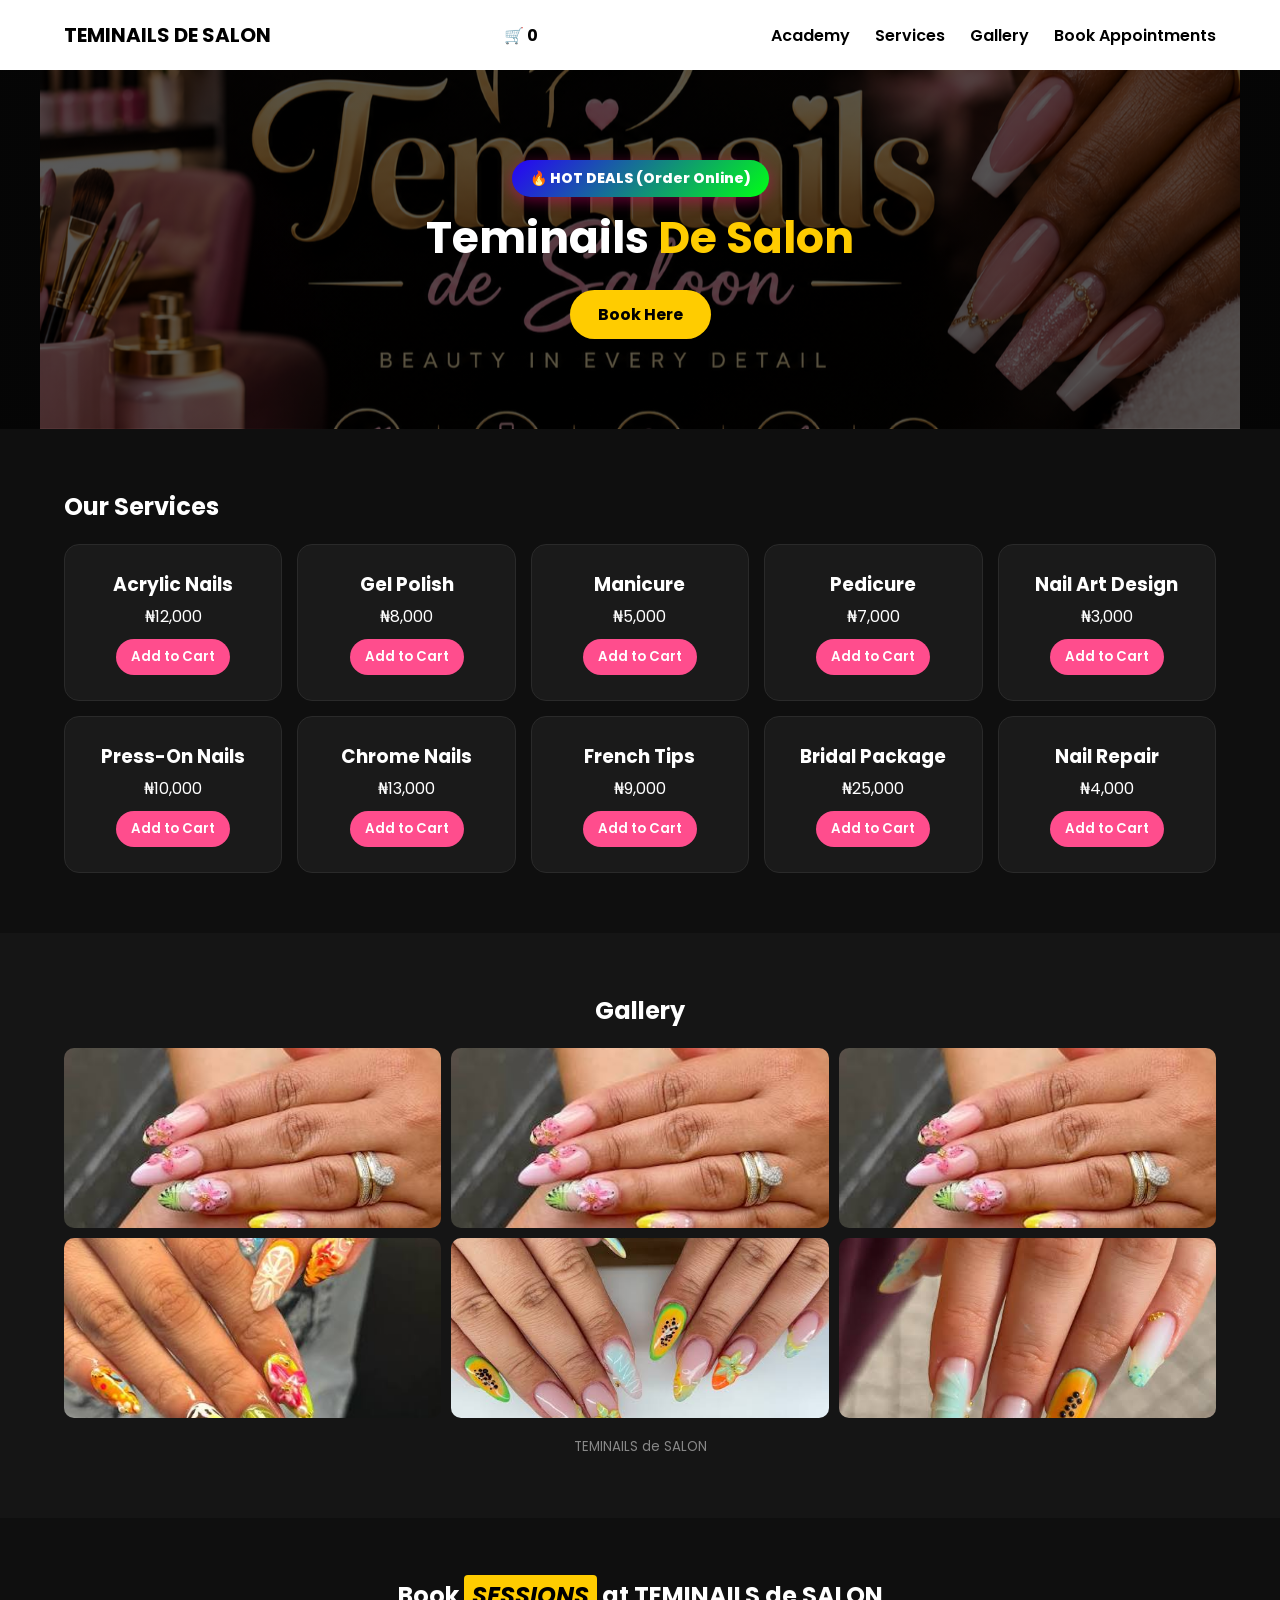
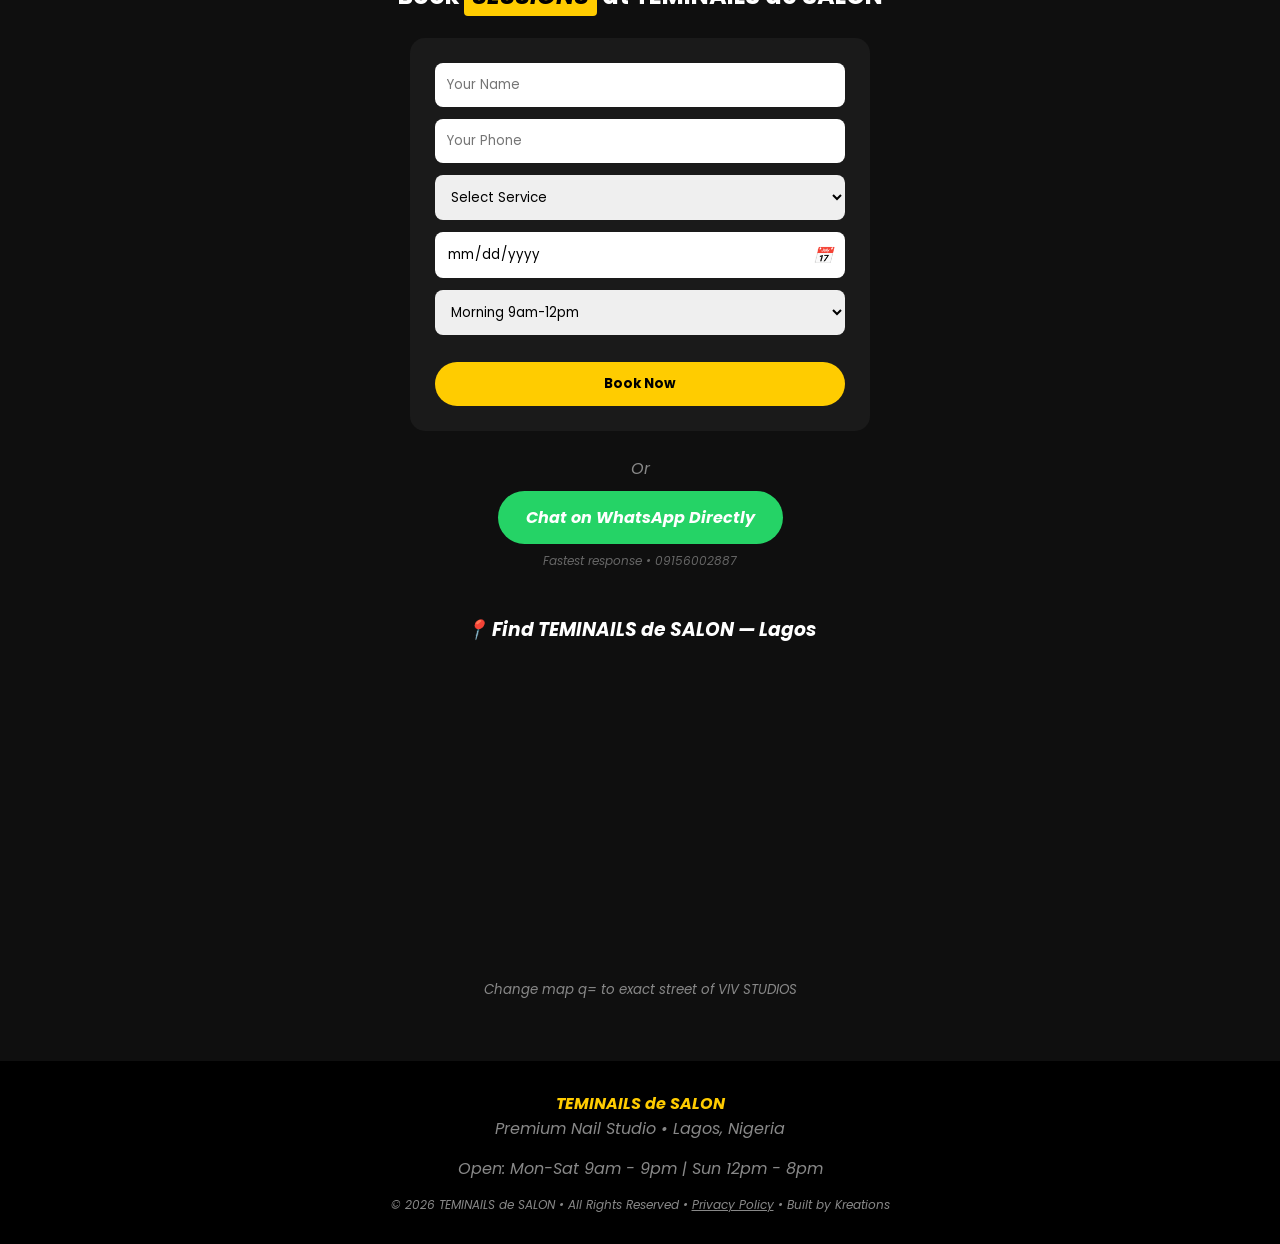
==== commit 285a9a9d: "fixed mobile calender" ====
--- a/index.html
+++ b/index.html
@@ -92,7 +92,10 @@
   <option>Press-on Nails - ₦6000</option>
   <option>Complete Package - ₦8000</option>
  </select>
- <input type="date" name="date" id="date" required>
+ <div style="position: relative; width: 100%;">
+    <input type="date" id="booking-date" style="width:100%; padding-right: 40px;">
+    <span style="position:absolute; right:12px; top:50%; transform:translateY(-50%); pointer-events:none;">📅</span>
+  </div>
  <select name="time" id="time">
   <option>Morning 9am-12pm</option>
   <option>Afternoon 12pm-4pm</option>
--- a/style.css
+++ b/style.css
@@ -295,33 +295,18 @@
   .hero h1{ font-size:32px; }
   .hero p{ font-size:12px; }
 }
-
-/* 1. General input first */
-input, select, textarea{
+}
+
+/* Final fix - hide double icon */
+input[type="date"]::-webkit-calendar-picker-indicator {
+  opacity: 0 !important;
+  position: absolute;
+  right: 0;
+  top: 0;
   width: 100%;
-  padding: 12px;
-  border: 1px solid #ddd;
-  /* ... your other styles */
-}
-
-/* 2. Date fix BELOW am — so e override the general one */
-input[type="date"]{
-  position: relative;
-  background-color: white;
-  color: #333;
-  -webkit-appearance: auto; /* very important - bring back icon */
-  appearance: auto;
-}
-
-input[type="date"]::-webkit-calendar-picker-indicator{
-  opacity: 1;
-  display: block;
-  width: 20px;
-  height: 20px;
+  height: 100%;
   cursor: pointer;
-  filter: invert(0.5);
-}
-}
-
-
-
+}
+
+
+
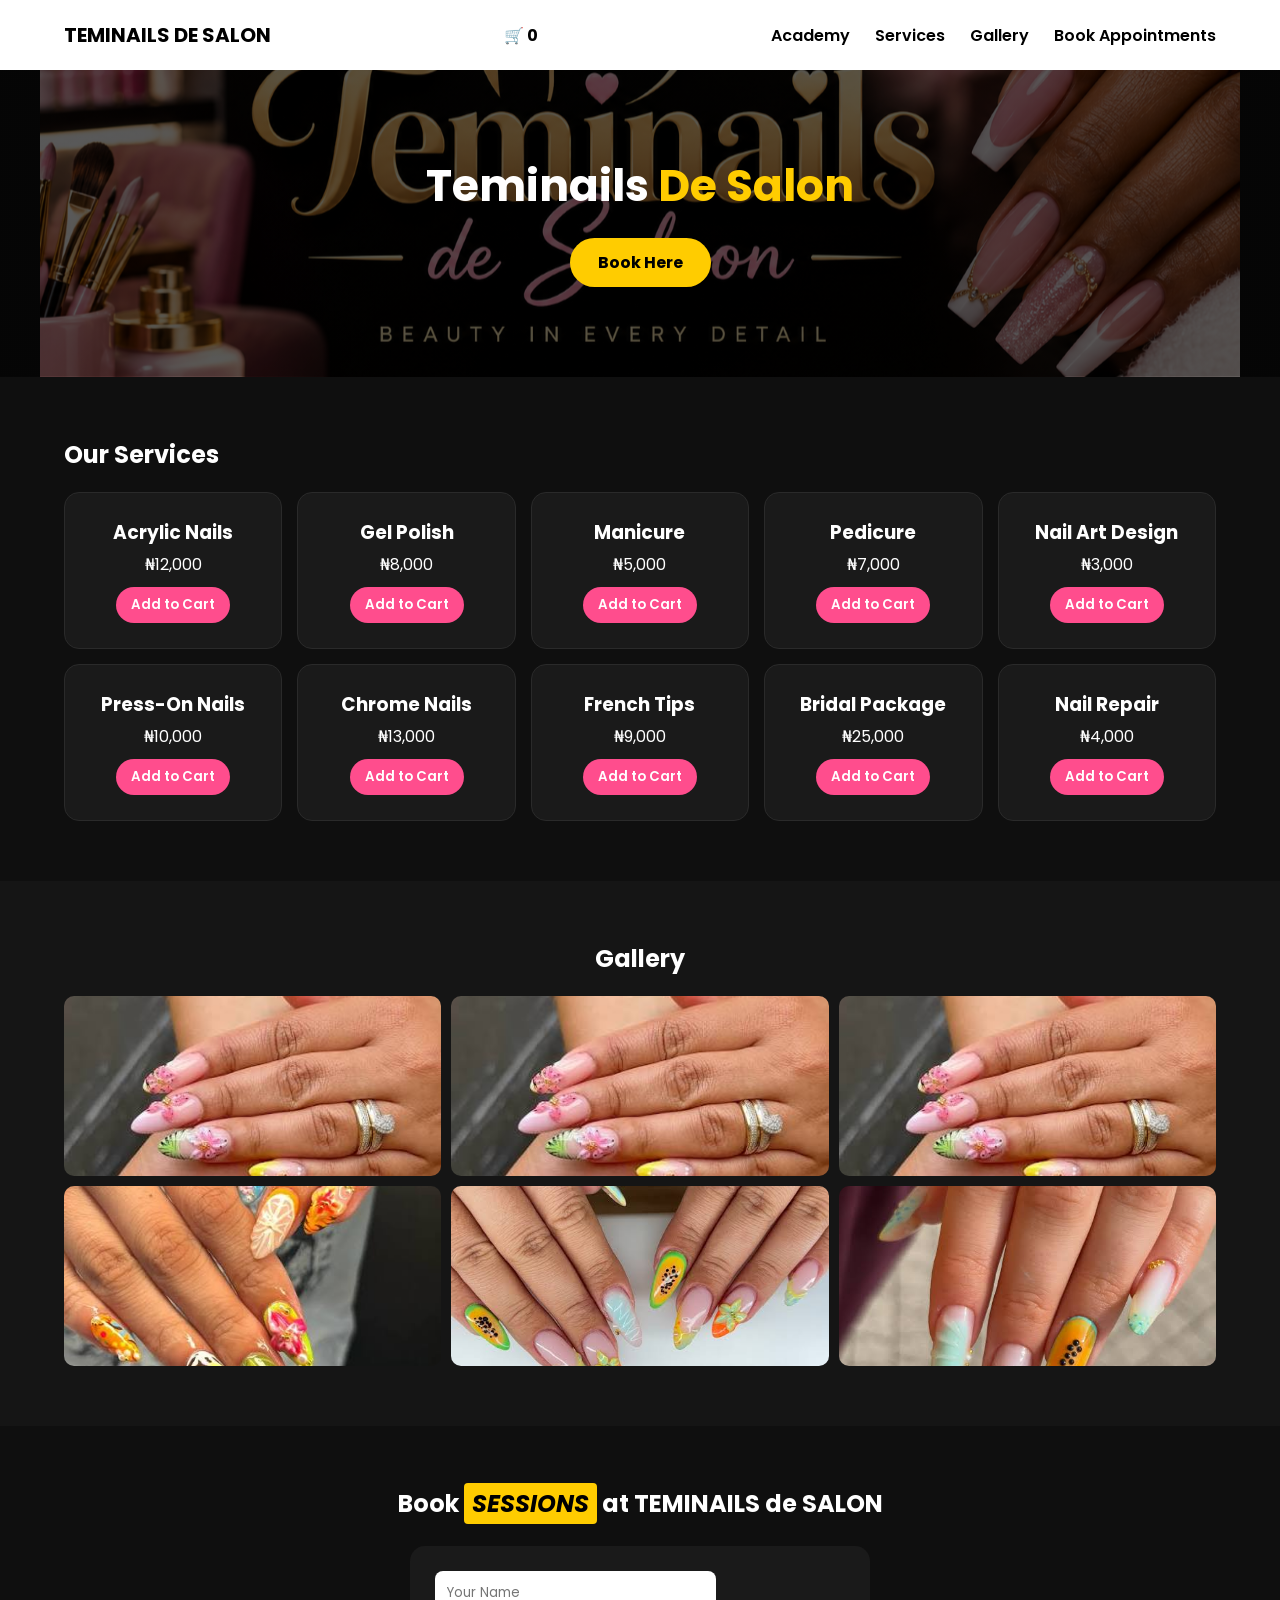
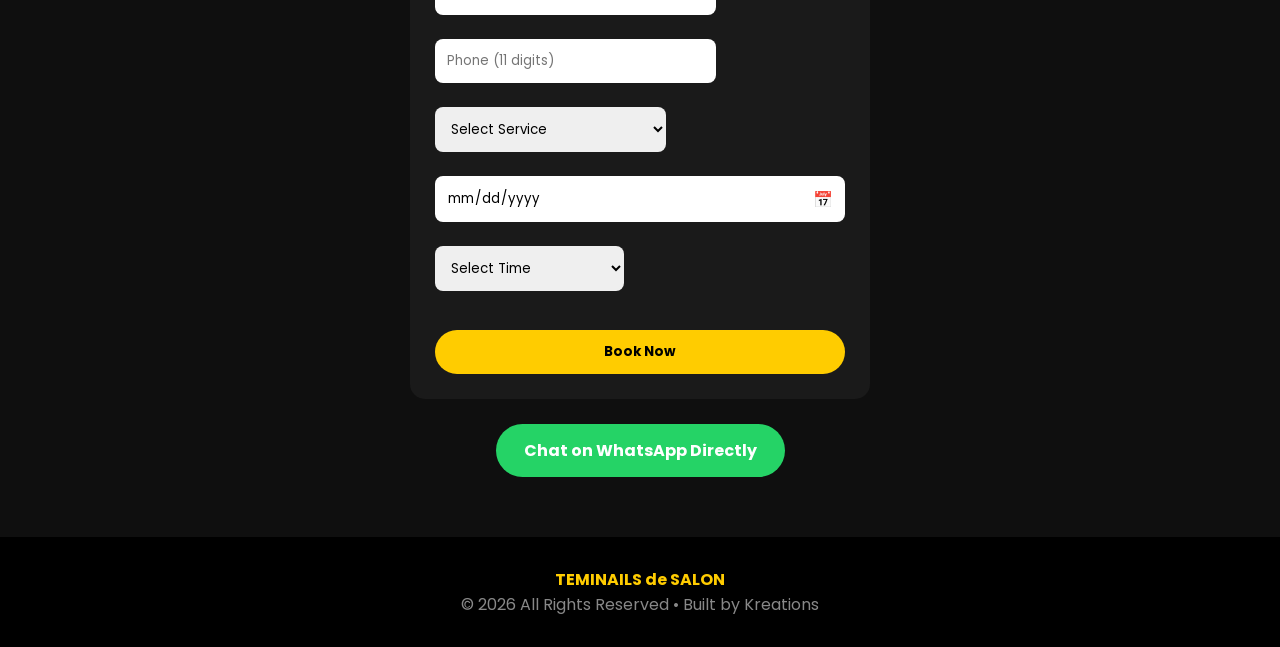
==== commit 3028f9f5: "created and updated js folder" ====
--- a/index.html
+++ b/index.html
@@ -4,8 +4,7 @@
   <meta charset="UTF-8">
   <meta name="viewport" content="width=device-width, initial-scale=1.0">
   <title>Teminails de Salon</title>
-  <meta name="description" content="TEMINAILS de SALON
- - Premium nail services in Lagos. Book your session on WhatsApp now">
+  <meta name="description" content="TEMINAILS de SALON - Premium nail services in Lagos. Book your session on WhatsApp now">
   <link rel="stylesheet" href="style.css">
   <link href="https://fonts.googleapis.com/css2?family=Poppins:wght@400;600;700&display=swap" rel="stylesheet">
 </head>
@@ -27,12 +26,8 @@
   </nav>
 
   <div class="hero" id="home">
-    <div class="discount-badge">
-      🔥 HOT DEALS (Order Online)
-    </div>
-    <h1>Teminails <span>De Salon
-</span></h1>
-    <!-- <p>Lorem ipsum dolor sit amet consectetur adipisicing elit. Porro, a culpa dolorem non ea accusantium iusto consequuntur molestiae, eligendi quos dolor mollitia incidunt numquam esse totam suscipit voluptatum dicta vel.</p> -->
+    <!-- <div class="discount-badge">🔥 HOT DEALS (Order Online)</div> -->
+    <h1>Teminails <span>De Salon</span></h1>
     <a href="#book" class="btn">Book Here</a>
   </div>
 
@@ -55,210 +50,75 @@
 <div id="cart-popup">
   <div class="cart-box">
     <h3>🛒 Your Booking</h3>
-    <div id="cart-items"></div>
-    <hr>
+    <div id="cart-items"></div><hr>
     <p><strong>Total: ₦<span id="cart-total">0</span></strong></p>
     <button class="checkout-btn" onclick="checkout()">Checkout on WhatsApp</button>
     <button class="close-btn" onclick="closeCart()">Continue Shopping</button>
   </div>
 </div>
 
-
-
 <section id="gallery" style="background:#151515">
   <h2 style="text-align:center">Gallery</h2>
   <div class="gallery" style="margin-top:20px">
-    <img src="images/images3.jpeg" alt="">
-    <img src="images/images3.jpeg" alt="">
-    <img src="images/images3.jpeg" alt="">
-    <img src="images/images4.jpeg" alt="">
-    <img src="images/images5.jpeg" alt="">
-    <img src="images/images6.jpeg" alt="">
+    <img src="images/images3.jpeg" alt=""><img src="images/images3.jpeg" alt=""><img src="images/images3.jpeg" alt="">
+    <img src="images/images4.jpeg" alt=""><img src="images/images5.jpeg" alt=""><img src="images/images6.jpeg" alt="">
   </div>
-  <p style="text-align:center;margin-top:15px;color:#888"><small>TEMINAILS de SALON
-</small></p>
 </section>
 
 <section id="book">
-  <h2 style="text-align:center">Book <span>SESSIONS</span> at TEMINAILS de SALON
-</h2><i>
-  <form id="bookingForm" action="https://formspree.io/f/mrpbqwgw" method="POST">
- <input type="text" name="name" id="name" placeholder="Your Name" required>
- <input type="tel" name="phone" id="phone" placeholder="Your Phone" required>
- <select name="service" id="service" required>
-  <option value="">Select Service</option>
-  <option>Simple  Design- ₦5000</option>
-  <option>Nail Care- ₦4000</option>
-  <option>Press-on Nails - ₦6000</option>
-  <option>Complete Package - ₦8000</option>
- </select>
- <div style="position: relative; width: 100%;">
-    <input type="date" id="booking-date" style="width:100%; padding-right: 40px;">
-    <span style="position:absolute; right:12px; top:50%; transform:translateY(-50%); pointer-events:none;">📅</span>
-  </div>
- <select name="time" id="time">
-  <option>Morning 9am-12pm</option>
-  <option>Afternoon 12pm-4pm</option>
-  <option>Evening 4pm-9pm</option>
- </select>
+  <h2 style="text-align:center">Book <span>SESSIONS</span> at TEMINAILS de SALON</h2>
+  <form id="bookingForm" action="https://formspree.io/f/mrpbqwgw" method="POST" novalidate>
+   <div class="field">
+     <input type="text" name="name" id="fName" placeholder="Your Name" required>
+     <p class="error-msg" id="eName">❌ Only letters, min 2 chars</p>
+   </div>
+   <div class="field">
+     <input type="tel" name="phone" id="fPhone" placeholder="Phone (11 digits)" required maxlength="11">
+     <p class="error-msg" id="ePhone">❌ Must be 11 digits numbers only</p>
+   </div>
+   <div class="field">
+     <select name="service" id="fService" required>
+      <option value="">Select Service</option>
+      <option>Simple Design - ₦5000</option><option>Nail Care - ₦4000</option>
+      <option>Press-on Nails - ₦6000</option><option>Complete Package - ₦8000</option>
+     </select>
+     <p class="error-msg" id="eService">❌ Select a service</p>
+   </div>
+   <div class="field">
+    <div style="position: relative; width: 100%;">
+      <input type="date" name="date" id="fDate" required style="width:100%; padding-right: 40px;">
+      <span style="position:absolute; right:12px; top:50%; transform:translateY(-50%); pointer-events:none;">📅</span>
+    </div>
+    <p class="error-msg" id="eDate">❌ Choose a valid date (not past)</p>
+   </div>
+   <div class="field">
+     <select name="time" id="fTime" required>
+      <option value="">Select Time</option>
+      <option>Morning 9am-12pm</option><option>Afternoon 12pm-4pm</option><option>Evening 4pm-9pm</option>
+     </select>
+     <p class="error-msg" id="eTime">❌ Select time</p>
+   </div>
+   <input type="hidden" name="_subject" value="New Teminails de Salon Booking!">
+   <input type="text" name="_gotcha" style="display:none">
+   <button class="btn" type="submit" id="bookBtn">Book Now</button>
+   <p id="formStatus" style="text-align:center;margin-top:10px;display:none"></p>
+  </form>
 
- <!-- Formspree helpers -->
- <input type="hidden" name="_subject" value="New Teminails de Salon
- Booking!">
- <input type="text" name="_gotcha" style="display:none">
-
- <button class="btn" type="submit" id="bookBtn">Book Now</button>
- <p id="formStatus" style="text-align:center;margin-top:10px;display:none"></p>
-</form>
-
-<div style="text-align:center; margin-top:20px">
-  <p style="color:#888; margin-bottom:10px">Or</p>
-  <a id="waDirect" href="https://wa.me/2349156002887?text=Hi%20TEMINAILS%20ACADEMY!%20I%20want%20to%20book%20a%20nail%20session"
-    target="_blank"
-    style="display:inline-block; background:#25D366; color:#fff; padding:14px 28px; border-radius:30px; font-weight:700; text-decoration:none;">
-    Chat on WhatsApp Directly
-  </a>
-  <p style="color:#666; font-size:12px; margin-top:8px">Fastest response • 09156002887</p>
-</div>
-
-  <div style="margin-top:45px">
-  <h3 style="text-align:center;margin-bottom:15px">📍 Find TEMINAILS de SALON
- — Lagos</h3>
-  <iframe src="https://maps.google.com/maps?q=Lagos%20Nigeria&t=&z=13&ie=UTF8&iwloc=&output=embed" width="100%" height="300" style="border:0;border-radius:15px" loading="lazy"></iframe>
-  <p style="text-align:center;margin-top:10px;color:#888"><small>Change map q= to exact street of VIV STUDIOS</small></p>
+  <div style="text-align:center; margin-top:20px">
+    <a id="waDirect" href="https://wa.me/2349156002887" target="_blank"
+      style="display:inline-block; background:#25D366; color:#fff; padding:14px 28px; border-radius:30px; font-weight:700; text-decoration:none;">
+      Chat on WhatsApp Directly
+    </a>
   </div>
 </section>
 
 <footer>
-  <p style="color:#ffcc00;font-weight:700">TEMINAILS de SALON
-</p>
-  <p>Premium Nail Studio • Lagos, Nigeria</p>
-  <p style="margin-top:15px">Open: Mon-Sat 9am - 9pm | Sun 12pm - 8pm</p>
-  <p style="margin-top:15px;font-size:12px">
-© <span id="year"></span> TEMINAILS de SALON
- • All Rights Reserved • 
-<a href="#" style="color:#888">Privacy Policy</a> • Built by Kreations
-</p>
+  <p style="color:#ffcc00;font-weight:700">TEMINAILS de SALON</p>
+  <p>© <span id="year"></span> All Rights Reserved • Built by Kreations</p>
 </footer>
 
-
-<script>
-function toggleMenu(){
-  document.getElementById('navLinks').classList.toggle('active');
-}
-document.querySelectorAll('.nav-links a').forEach(link => {
-  link.addEventListener('click', () => {
-    document.getElementById('navLinks').classList.remove('active');
-  });
-});
-
-// YEAR
-document.getElementById('year').textContent = new Date().getFullYear();
-
-// FORM
-const bookingForm = document.getElementById('bookingForm');
-const status = document.getElementById('formStatus');
-if(bookingForm){
-  bookingForm.addEventListener("submit", async (e) => {
-   e.preventDefault();
-   let btn = document.getElementById('bookBtn');
-   btn.textContent = "Sending...";
-   btn.disabled = true;
-   status.style.display = "block";
-   status.textContent = "Sending your booking...";
-   try {
-    let data = new FormData(bookingForm);
-    let res = await fetch(bookingForm.action, {method:'POST', body:data, headers:{'Accept':'application/json'}});
-     if(res.ok){
-       status.style.color = "#00ff88";
-       status.textContent = "✅ Booking sent! We will contact you shortly.";
-      bookingForm.reset();
-     } else {
-       status.style.color = "red";
-       status.textContent = "❌ Oops, failed. WhatsApp us: 09156002887";
-     }
-   } catch(err) {
-     status.style.color = "red";
-     status.textContent = "❌ Network error. WhatsApp us: 09156002887";
-   }
-   btn.textContent = "Book Now";
-   btn.disabled = false;
-  });
-}
-
-// WA SMART BTN
-document.getElementById('waDirect')?.addEventListener('click', function(){
-  let name = document.getElementById('name')?.value || "Someone";
-  let service = document.getElementById('service')?.value || "nail session";
-  let date = document.getElementById('date')?.value || "";
-  let text = `Hi TEMINAILS ACADEMY! I'm ${name}, I want to book ${service} ${date? 'on '+date : ''}`;
-  this.href = `https://wa.me/2349156002887?text=${encodeURIComponent(text)}`;
-});
-
-// CART - FIXED
-let cart = JSON.parse(localStorage.getItem('teminails_salon_cart')) || [];
-
-function addToCart(name, price) {
-  let existing = cart.find(item => item.name === name);
-  if (existing) existing.qty += 1;
-  else cart.push({name, price, qty: 1});
-  localStorage.setItem('teminails_salon_cart', JSON.stringify(cart));
-  updateCart();
-  openCart();
-}
-
-function updateCart() {
-  const countEl = document.getElementById('cart-count');
-  const itemsEl = document.getElementById('cart-items');
-  const totalEl = document.getElementById('cart-total');
-  let totalCount = cart.reduce((sum, item) => sum + item.qty, 0);
-  if(countEl) countEl.innerText = totalCount;
-  let total = 0;
-  let html = "";
-  cart.forEach((item, index) => {
-    total += item.price * item.qty;
-    html += `<p style="color:#000; display:flex; justify-content:space-between; margin:10px 0;">
-      <span>${item.name} (₦${item.price})</span>
-      <span>
-        <button onclick="changeQty(${index}, -1)">-</button> ${item.qty} <button onclick="changeQty(${index}, 1)">+</button>
-        <button onclick="removeItem(${index})" style="margin-left:8px;background:red;color:white;border:none;padding:2px 8px;border-radius:10px;">x</button>
-      </span></p>`;
-  });
-  if(itemsEl) itemsEl.innerHTML = html || "<p style='color:#888'>Cart empty</p>";
-  if(totalEl) totalEl.innerText = total.toLocaleString();
-}
-
-function changeQty(i, delta){
-  cart[i].qty += delta;
-  if(cart[i].qty <= 0) cart.splice(i,1);
-  localStorage.setItem('teminails_salon_cart', JSON.stringify(cart));
-  updateCart();
-}
-function removeItem(i){
-  cart.splice(i,1);
-  localStorage.setItem('teminails_salon_cart', JSON.stringify(cart));
-  updateCart();
-}
-function openCart(){
-  document.getElementById('cart-popup').style.display = 'flex';
-}
-function closeCart(){
-  document.getElementById('cart-popup').style.display = 'none';
-}
-function checkout(){
-  if(cart.length === 0) return alert("Cart empty");
-  let msg = "Hi TEMINAILS DE SALON! I want to book:\n";
-  cart.forEach(item => { msg += `- ${item.name} x${item.qty} = ₦${item.price*item.qty}\n`; });
-  let total = cart.reduce((s,i)=> s + i.price*i.qty, 0);
-  msg += `\nTotal: ₦${total}\nPlease confirm availability.`;
-  window.open(`https://wa.me/2349156002887?text=${encodeURIComponent(msg)}`, '_blank');
-}
-
-updateCart();
-
-document.getElementById('cart-popup')?.addEventListener('click', (e)=>{
-  if(e.target.id === 'cart-popup') closeCart();
-});
-</script>
+<script src="js/validation.js"></script>
+<script src="js/cart.js"></script>
+<script src="js/main.js"></script>
 </body>
 </html>
--- a/style.css
+++ b/style.css
@@ -4,6 +4,7 @@
   box-sizing:border-box;
   font-family:'Poppins',sans-serif;
 }
+html{scroll-behavior: smooth;}
 body{
   background:#0f0f0f; /* clean luxury black, not purple */
   color:#fff;
@@ -73,7 +74,7 @@
   text-decoration:none;
 }
 
-.discount-badge{
+/* .discount-badge{
   display:inline-block;
   background:linear-gradient(135deg,#2702f8,#00ff15);
   color:#fff; 
@@ -86,7 +87,7 @@
   box-shadow:0 4px 15px rgba(255,0,128,0.4);
 }
 @keyframes pulse{ 0%{transform:scale(1)} 50%{transform:scale(1.07)} 100%{transform:scale(1)} }
-
+ */
 section{ padding:60px 5%; }
 
 .service-grid{ 
@@ -291,8 +292,8 @@
   .nav-links a{ color:white; }
   .hamburger{ display:block; }
   .gallery{ grid-template-columns:repeat(2,1fr); }
-  .hero{ background:linear-gradient(rgba(0,0,0,.75),rgba(0,0,0,.75)), url('images/landscape-8000.png') center/cover; }
-  .hero h1{ font-size:32px; }
+  .hero{ background:linear-gradient(rgba(0,0,0,.75),rgba(0,0,0,.55)), url('images/landscape-8000.png') center/cover; }
+  .hero h1{ font-size:30px; margin-top: 60px; }
   .hero p{ font-size:12px; }
 }
 }
@@ -308,5 +309,9 @@
   cursor: pointer;
 }
 
-
-
+.field{margin-bottom:12px}
+input.error, select.error{border:2px solid red!important; background:#ffe6e6!important;}
+.error-msg{color:red; font-size:11px; display:none; font-weight:600; margin-top:4px}
+.error-msg.show{display:block}
+
+
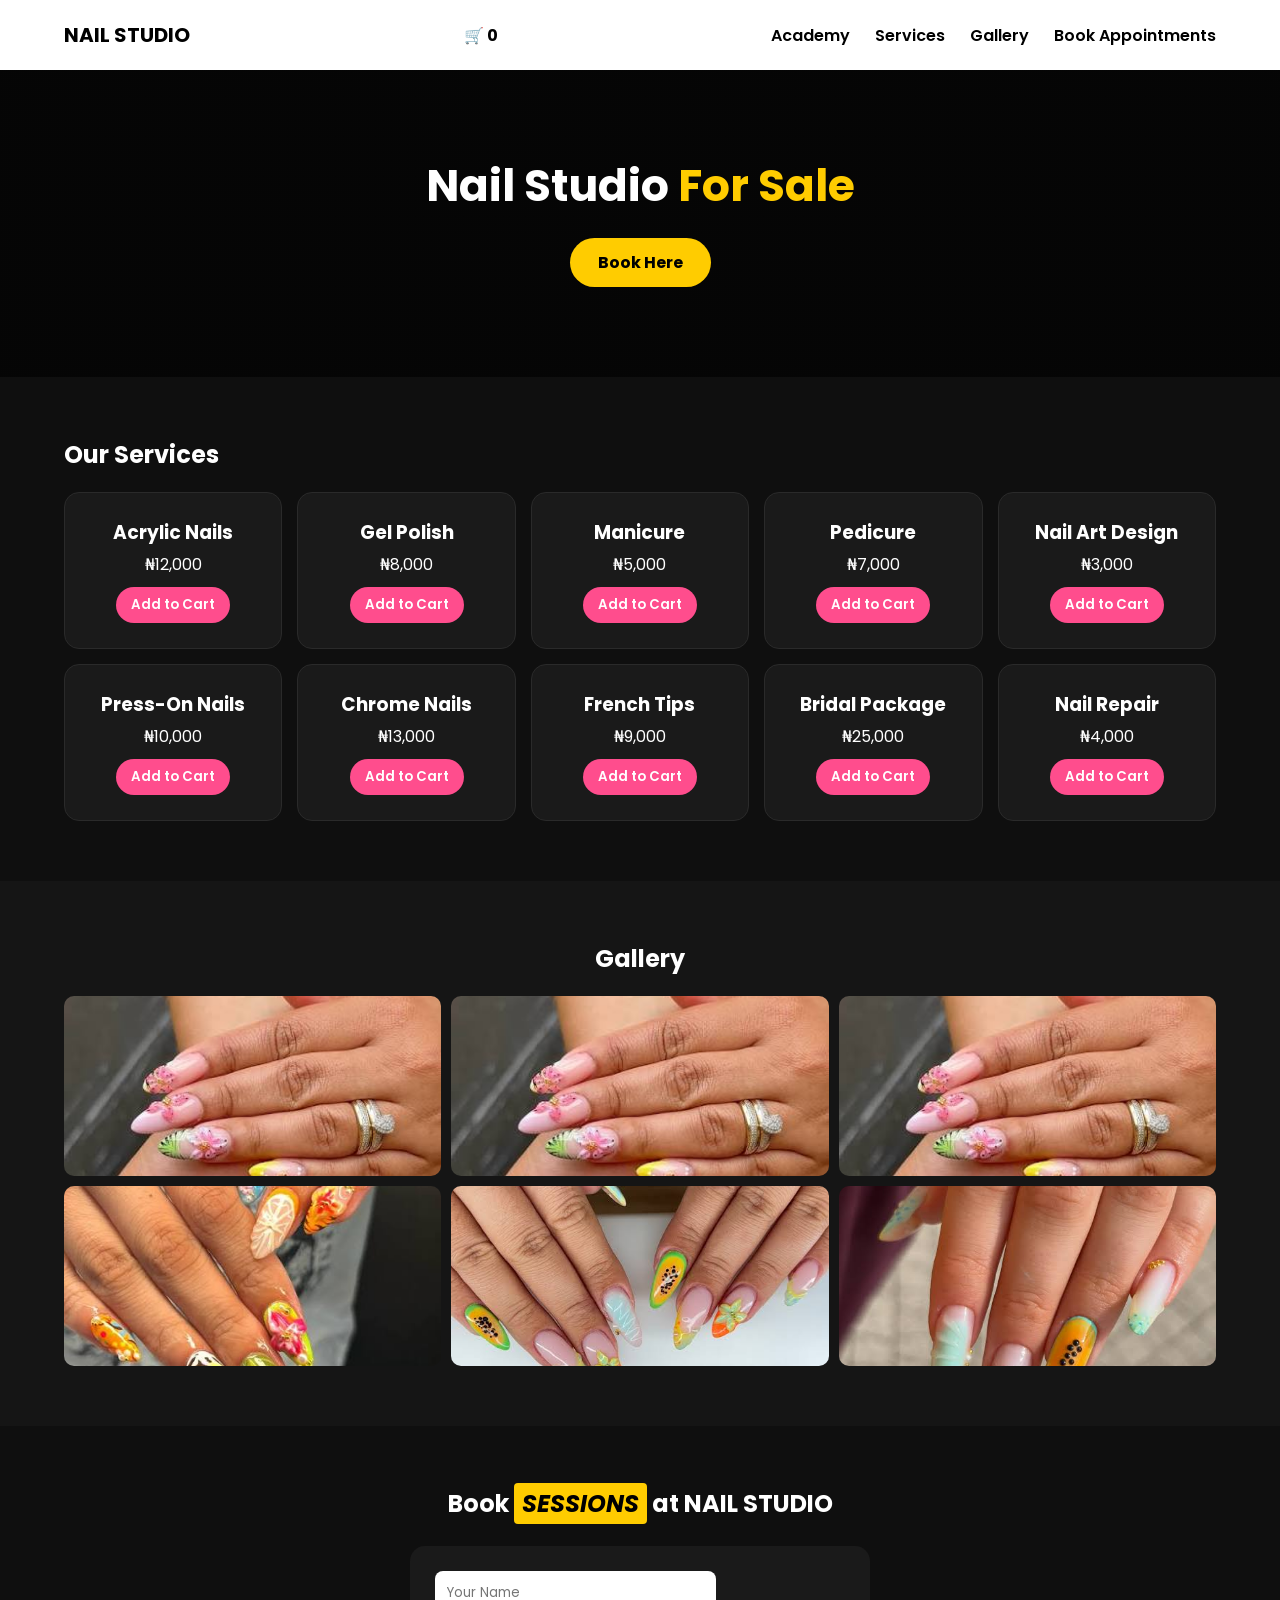
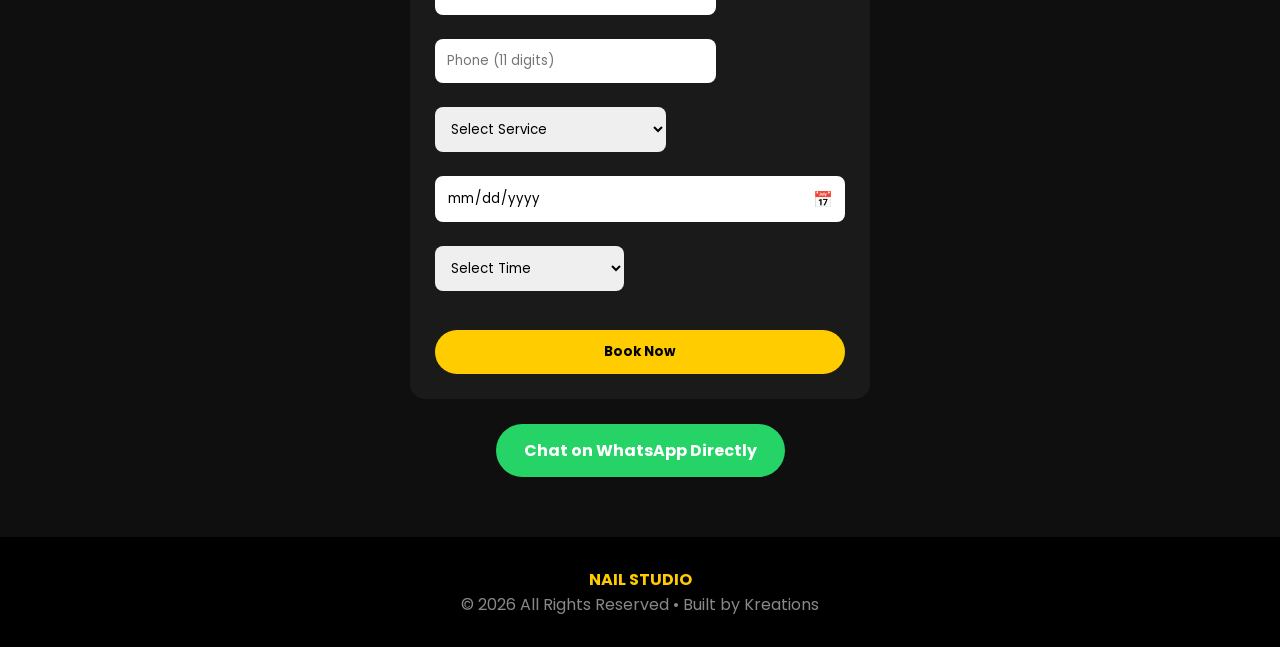
==== commit a06dfc51: "editied various texts" ====
--- a/index.html
+++ b/index.html
@@ -3,14 +3,14 @@
 <head>
   <meta charset="UTF-8">
   <meta name="viewport" content="width=device-width, initial-scale=1.0">
-  <title>Teminails de Salon</title>
-  <meta name="description" content="TEMINAILS de SALON - Premium nail services in Lagos. Book your session on WhatsApp now">
+  <title>FOR SALE</title>
+  <meta name="description" content="NAIL STUDIO - Premium nail services in Lagos. Book your session on WhatsApp now">
   <link rel="stylesheet" href="style.css">
   <link href="https://fonts.googleapis.com/css2?family=Poppins:wght@400;600;700&display=swap" rel="stylesheet">
 </head>
 <body>
   <nav>
-    <div><a href="index.html"><h2>TEMINAILS DE SALON</h2></a></div>
+    <div><a href="index.html"><h2>NAIL STUDIO</h2></a></div>
     <div style="display:flex; align-items:center; gap:15px;">
       <div id="cart-icon" onclick="openCart()" style="cursor:pointer; color:#000; font-weight:700;">
         🛒 <span id="cart-count">0</span>
@@ -27,7 +27,7 @@
 
   <div class="hero" id="home">
     <!-- <div class="discount-badge">🔥 HOT DEALS (Order Online)</div> -->
-    <h1>Teminails <span>De Salon</span></h1>
+    <h1>Nail Studio <span>For Sale</span></h1>
     <a href="#book" class="btn">Book Here</a>
   </div>
 
@@ -66,7 +66,7 @@
 </section>
 
 <section id="book">
-  <h2 style="text-align:center">Book <span>SESSIONS</span> at TEMINAILS de SALON</h2>
+  <h2 style="text-align:center">Book <span>SESSIONS</span> at NAIL STUDIO</h2>
   <form id="bookingForm" action="https://formspree.io/f/mrpbqwgw" method="POST" novalidate>
    <div class="field">
      <input type="text" name="name" id="fName" placeholder="Your Name" required>
@@ -98,7 +98,7 @@
      </select>
      <p class="error-msg" id="eTime">❌ Select time</p>
    </div>
-   <input type="hidden" name="_subject" value="New Teminails de Salon Booking!">
+   <input type="hidden" name="_subject" value="New NAIL STUDIO Booking!">
    <input type="text" name="_gotcha" style="display:none">
    <button class="btn" type="submit" id="bookBtn">Book Now</button>
    <p id="formStatus" style="text-align:center;margin-top:10px;display:none"></p>
@@ -113,7 +113,7 @@
 </section>
 
 <footer>
-  <p style="color:#ffcc00;font-weight:700">TEMINAILS de SALON</p>
+  <p style="color:#ffcc00;font-weight:700">NAIL STUDIO</p>
   <p>© <span id="year"></span> All Rights Reserved • Built by Kreations</p>
 </footer>
 
--- a/style.css
+++ b/style.css
@@ -44,9 +44,7 @@
   .hero{
   padding:90px 5%; 
   text-align:center;
-  background:linear-gradient(rgba(0,0,0,.65),rgba(0,0,0,.65)),url('images/landscape-8000.png');
-  background-position: center;
-  background-repeat: no-repeat;
+  background:linear-gradient(rgba(0,0,0,.65),rgba(0,0,0,.65));
 
 }
 .hero h1{
@@ -233,7 +231,7 @@
   .nav-links a{ color:white; }
   .hamburger{ display:block; }
   .gallery{ grid-template-columns:repeat(2,1fr); }
-  .hero{ background:linear-gradient(rgba(0,0,0,.75),rgba(0,0,0,.75)), url('images/landscape-8000.png') center/cover; }
+  .hero{ background:linear-gradient(rgba(0,0,0,.75),rgba(0,0,0,.75)) }
   .hero h1{ font-size:32px; }
   .hero p{ font-size:12px; }
 
@@ -295,6 +293,9 @@
   .hero{ background:linear-gradient(rgba(0,0,0,.75),rgba(0,0,0,.55)), url('images/landscape-8000.png') center/cover; }
   .hero h1{ font-size:30px; margin-top: 60px; }
   .hero p{ font-size:12px; }
+  .service-grid{
+    grid-template-columns: repeat(2,1fr);
+  }
 }
 }
 
